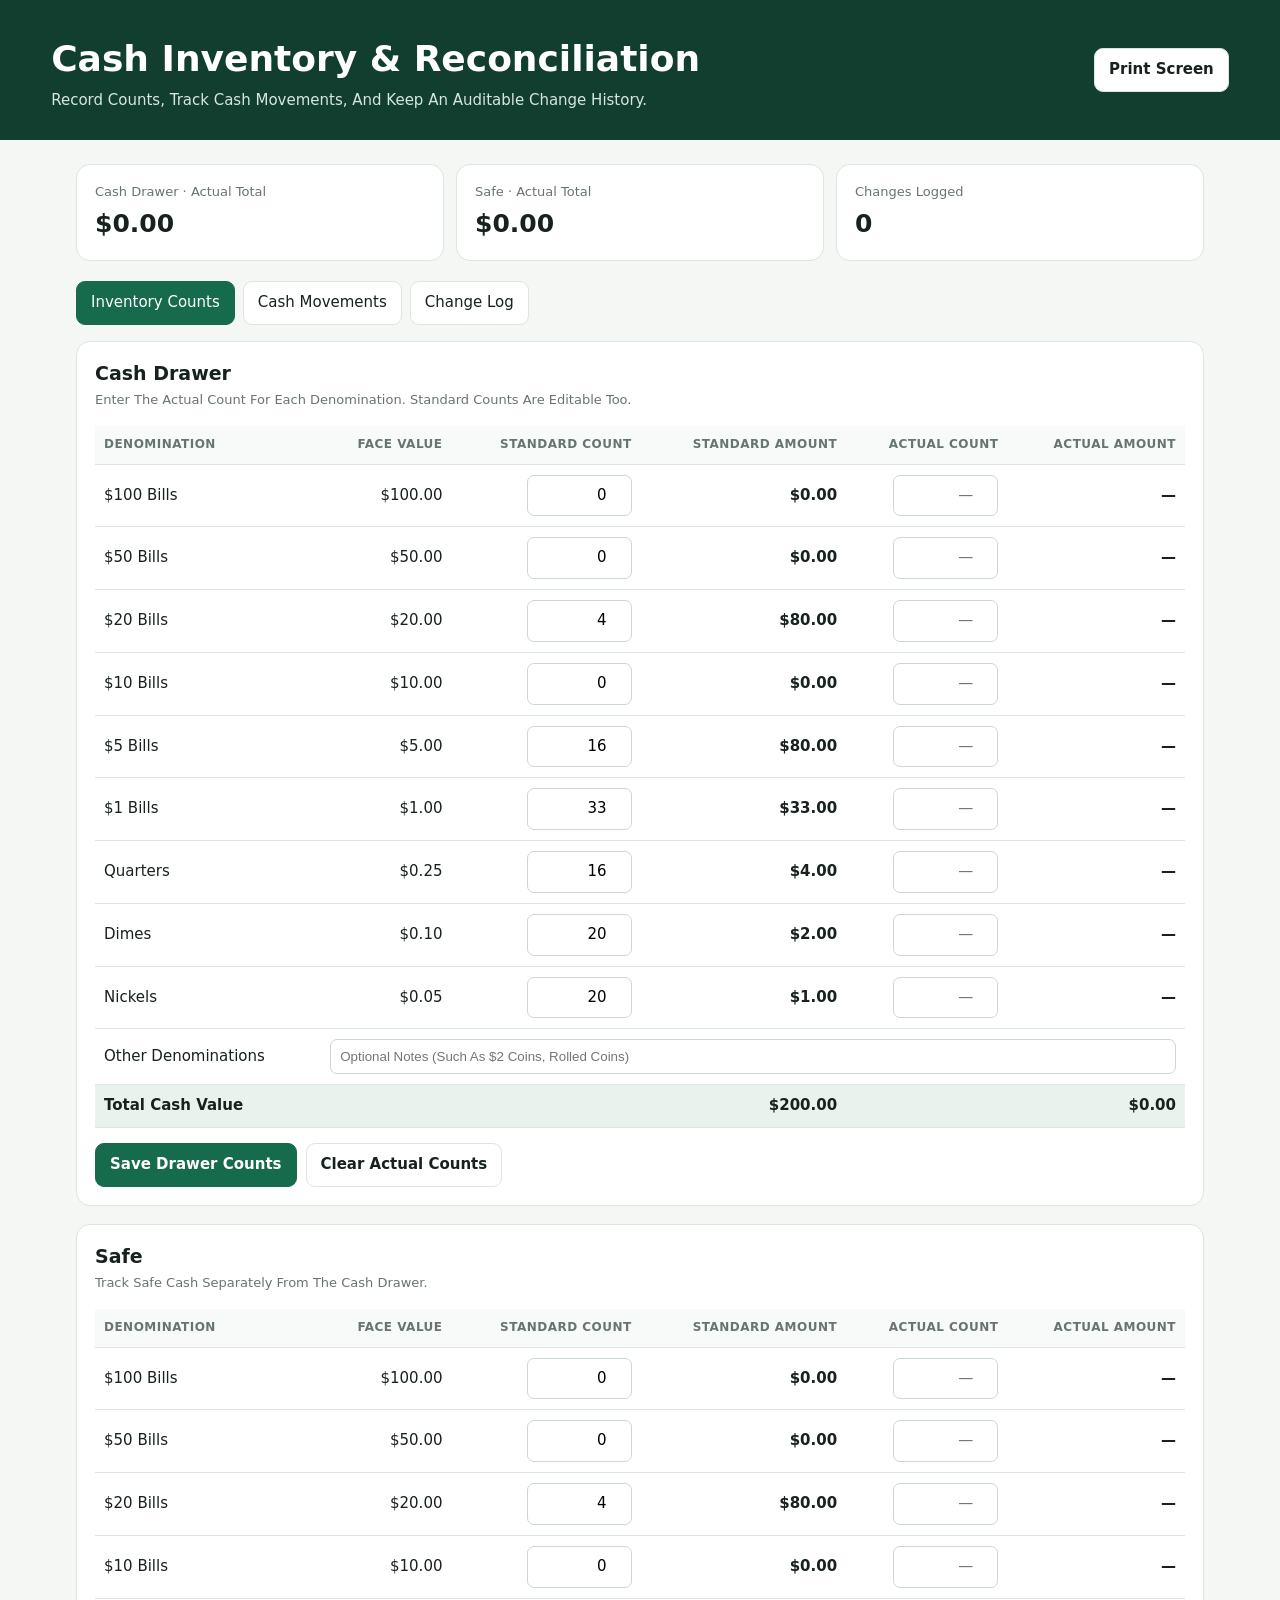
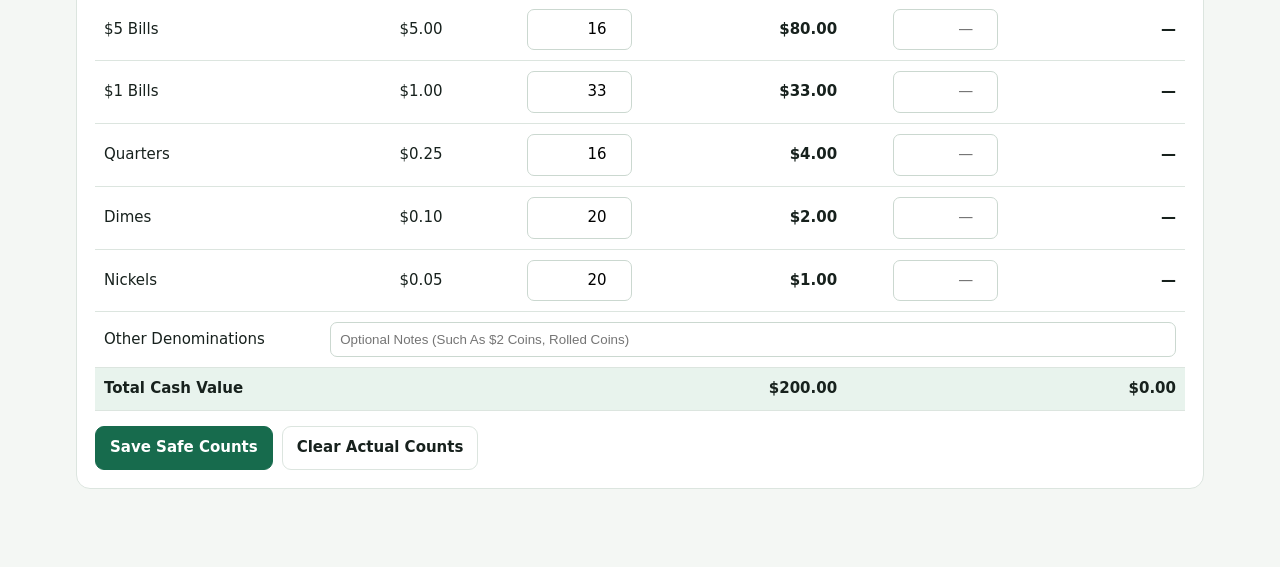
==== cash_inventory_website_updated.html @ 0d91cbf2 "Add files via upload" ====
<!doctype html>
<html lang="en"><head><meta charset="utf-8"><meta name="viewport" content="width=device-width,initial-scale=1">
<title>Cash Inventory & Reconciliation</title>
<style>
:root{--ink:#17211d;--muted:#68756e;--line:#dce5df;--bg:#f4f7f4;--green:#176b4d;--pale:#e8f3ed;--white:#fff;--red:#a33b35}
*{box-sizing:border-box}body{margin:0;background:var(--bg);color:var(--ink);font:15px/1.45 system-ui,-apple-system,Segoe UI,sans-serif}
header{background:#123e30;color:white;padding:28px clamp(18px,4vw,56px);display:flex;align-items:center;justify-content:space-between;gap:20px}header .eyebrow{font-size:12px;letter-spacing:.14em;text-transform:uppercase;opacity:.75}h1{margin:5px 0;font-size:clamp(25px,3vw,36px)}header p{margin:0;color:#d6e7dd}.header-copy{min-width:0}.print-button{flex:none}
main{max-width:1200px;margin:auto;padding:24px clamp(14px,3vw,36px) 60px}.stats{display:grid;grid-template-columns:repeat(3,minmax(0,1fr));gap:12px;margin-bottom:20px}.stat,.panel{background:var(--white);border:1px solid var(--line);border-radius:14px;padding:18px}.stat span{display:block;color:var(--muted);font-size:13px}.stat strong{display:block;font-size:25px;margin-top:4px}
.tabs{display:flex;gap:8px;flex-wrap:wrap;margin:0 0 16px}.tabs button,.btn{border:1px solid var(--line);border-radius:9px;padding:10px 14px;background:white;color:var(--ink);cursor:pointer;font:inherit}.tabs button.active,.btn.primary{background:var(--green);color:white;border-color:var(--green)}.btn{font-weight:600}.btn.danger{color:var(--red)}
.panel{margin-bottom:18px}.panel h2{font-size:19px;margin:0 0 4px}.sub{color:var(--muted);margin:0 0 16px;font-size:13px}.table-wrap{overflow-x:auto}table{width:100%;border-collapse:collapse;min-width:580px}#movementTable{min-width:1040px}th{text-align:left;color:var(--muted);font-size:12px;text-transform:uppercase;letter-spacing:.04em;background:#f7faf8}th,td{padding:10px 9px;border-bottom:1px solid var(--line)}td.num,th.num{text-align:right}.entry{width:105px;max-width:100%;padding:9px;border:1px solid #cbd8d0;border-radius:7px;text-align:right;font:inherit}.entry:focus,input:focus,select:focus,textarea:focus{outline:2px solid #8dc8aa;outline-offset:1px}.money{font-variant-numeric:tabular-nums;font-weight:600}.totalrow{background:var(--pale);font-weight:700}.otherrow input{width:100%}.actions{display:flex;gap:9px;flex-wrap:wrap;margin-top:15px}.formgrid{display:grid;grid-template-columns:repeat(4,minmax(0,1fr));gap:12px}.field label{display:block;font-size:12px;color:var(--muted);margin-bottom:5px}.field input,.field select,.field textarea{width:100%;border:1px solid #cbd8d0;border-radius:8px;padding:10px;font:inherit;background:white}.field textarea{min-height:40px;resize:vertical}.movement-grid{display:grid;grid-template-columns:repeat(3,minmax(0,1fr));gap:12px}.coin-inputs{display:grid;grid-template-columns:repeat(5,minmax(0,1fr));gap:10px;margin-top:14px}.coin-inputs .field label{font-size:12px}.hidden{display:none!important}.log-item{padding:12px 0;border-bottom:1px solid var(--line)}.log-item:last-child{border:0}.log-top{display:flex;gap:10px;justify-content:space-between;flex-wrap:wrap}.log-time{color:var(--muted);font-size:12px}.tag{display:inline-block;background:#edf3ef;border-radius:5px;padding:3px 7px;font-size:12px}.empty{color:var(--muted);padding:18px 0}.notice{background:#fff8e6;border:1px solid #f0dfaa;padding:12px;border-radius:9px;font-size:13px;margin-bottom:16px}
@media(max-width:760px){.stats{grid-template-columns:1fr}.formgrid,.movement-grid{grid-template-columns:repeat(2,minmax(0,1fr))}.coin-inputs{grid-template-columns:repeat(3,minmax(0,1fr))}}@media(max-width:460px){.formgrid,.movement-grid{grid-template-columns:1fr}.coin-inputs{grid-template-columns:repeat(2,minmax(0,1fr))}}
@media print{
	@page{margin:12mm}
	*,*::before,*::after{color:#000!important;box-shadow:none!important;text-shadow:none!important;-webkit-print-color-adjust:exact;print-color-adjust:exact}
	body,header,main{background:#fff!important}
	body{font-size:11pt}
	header{padding:0 0 12px;border-bottom:2px solid #000;display:block}
	header p{color:#000!important}
	main{max-width:none;padding:14px 0}
	.print-button,.tabs,.notice,.actions{display:none!important}
	.hidden{display:none!important}
	.stats{grid-template-columns:repeat(4,minmax(0,1fr));gap:0;border:1px solid #000;margin-bottom:12px}
	.stat,.panel{border:1px solid #000;border-radius:0;margin:0;break-inside:avoid}
	.stat:nth-child(odd),#inventory .panel:nth-child(odd),#movement .panel:nth-child(odd),#history .panel:nth-child(odd){background:#eee!important}
	.stat:nth-child(even),#inventory .panel:nth-child(even),#movement .panel:nth-child(even),#history .panel:nth-child(even){background:#fff!important}
	#inventory .panel{margin-bottom:10px}
	table{min-width:0;width:100%}
	#movementTable{min-width:0}
	th{background:#eee!important}
	th,td{border-bottom:1px solid #000;padding:5px 4px}
	.table-wrap{overflow:visible}
	input,select,textarea{color:#000!important;background:transparent!important;border:1px solid #000!important}
	.log-item{border-color:#000}
}
</style></head><body>
<header><div class="header-copy"><div class="eyebrow"></div><h1>Cash Inventory & Reconciliation</h1><p>Record counts, Track cash movements, and Keep an auditable change history.</p></div><button class="btn print-button" type="button" onclick="window.print()">Print Screen</button></header>
<main>
<div class="stats"><div class="stat"><span>Cash drawer · actual total</span><strong id="drawerStat">$0.00</strong></div><div class="stat"><span>Safe · actual total</span><strong id="safeStat">$0.00</strong></div><div class="stat"><span>Changes logged</span><strong id="logStat">0</strong></div></div>
<div class="tabs"><button class="active" data-tab="inventory">Inventory counts</button><button data-tab="movement">Cash movements</button><button data-tab="history">Change log</button></div>
<section id="inventory">
<div class="panel"><h2>Cash drawer</h2><p class="sub">Enter the actual count for each denomination. Standard counts are editable too.</p><div class="table-wrap"><table><thead><tr><th>Denomination</th><th class="num">Face value</th><th class="num">Standard count</th><th class="num">Standard amount</th><th class="num">Actual count</th><th class="num">Actual amount</th></tr></thead><tbody id="drawerRows"></tbody><tfoot><tr class="totalrow"><td colspan="3">Total cash value</td><td class="num money" id="drawerStandard">$0.00</td><td></td><td class="num money" id="drawerActual">$0.00</td></tr></tfoot></table></div><div class="actions"><button class="btn primary" onclick="saveCounts('drawer')">Save drawer counts</button><button class="btn" onclick="resetActual('drawer')">Clear actual counts</button></div></div>
<div class="panel"><h2>Safe</h2><p class="sub">Track safe cash separately from the cash drawer.</p><div class="table-wrap"><table><thead><tr><th>Denomination</th><th class="num">Face value</th><th class="num">Standard count</th><th class="num">Standard amount</th><th class="num">Actual count</th><th class="num">Actual amount</th></tr></thead><tbody id="safeRows"></tbody><tfoot><tr class="totalrow"><td colspan="3">Total cash value</td><td class="num money" id="safeStandard">$0.00</td><td></td><td class="num money" id="safeActual">$0.00</td></tr></tfoot></table></div><div class="actions"><button class="btn primary" onclick="saveCounts('safe')">Save Safe Counts</button><button class="btn" onclick="resetActual('safe')">Clear actual counts</button></div></div>
</section>
<section id="movement" class="hidden"><div class="panel"><h2>Record a cash movement</h2><p class="sub">Every saved deposit or withdrawal is added to the movement register and change log.</p><div class="movement-grid"><div class="field"><label for="moveDate">Date</label><input id="moveDate" type="date"></div><div class="field"><label for="moveReason">Reason</label><input id="moveReason" placeholder="Example: Bank Deposit" required></div><div class="field"><label for="moveBy">Handled by</label><input id="moveBy" placeholder="Name / initials"></div><div class="field"><label for="moveType">Deposit / withdrawal</label><select id="moveType"><option>Deposit</option><option>Withdrawal</option></select></div></div><h3>Denomination counts</h3><div class="coin-inputs" id="moveInputs"></div><div class="actions"><button class="btn primary" onclick="saveMovement()">Save cash movement</button><button class="btn" onclick="clearMovement()">Clear form</button></div></div>
<div class="panel"><h2>Movement register</h2><div class="table-wrap"><table id="movementTable"><thead><tr><th>Date</th><th>Reason</th><th>Handled by</th><th>Deposit / withdrawal</th><th class="num">$100</th><th class="num">$50</th><th class="num">$20</th><th class="num">$10</th><th class="num">$5</th><th class="num">$1</th><th class="num">$0.25</th><th class="num">$0.10</th><th class="num">$0.05</th><th class="num">TOT ($)</th></tr></thead><tbody id="movementRows"></tbody></table></div></div></section>
<section id="history" class="hidden"><div class="panel"><div style="display:flex;justify-content:space-between;gap:12px;align-items:center;flex-wrap:wrap"><div><h2>Change log</h2><p class="sub">A timestamped record of saved changes and cash movements.</p></div><button class="btn" onclick="exportLog()">Export log XLSX</button></div><div id="logEntries"></div></div></section>
</main>
<script>
const denominations=[["$100 bills",100],["$50 bills",50],["$20 bills",20],["$10 bills",10],["$5 bills",5],["$1 bills",1],["Quarters",.25],["Dimes",.10],["Nickels",.05]];
const defaults=[0,0,4,0,16,33,16,20,20];
const key='cashInventoryWebsiteV1';
let state=load();
function load(){try{let s=JSON.parse(localStorage.getItem(key));if(s){delete s.safeGeneral;s.log=(s.log||[]).filter(l=>!`${l.action||''} ${l.detail||''}`.toLowerCase().includes('general fund')).map(l=>({...l,action:String(l.action||'').replace(/safe \(paid-out fund\)/gi,'Safe'),detail:String(l.detail||'').replace(/safe \(paid-out fund\)/gi,'Safe')}));localStorage.setItem(key,JSON.stringify(s));return s}}catch(e){}return {drawer:{standard:defaults.slice(),actual:Array(9).fill('')},safe:{standard:defaults.slice(),actual:Array(9).fill('')},movements:[],log:[]}}
function persist(){localStorage.setItem(key,JSON.stringify(state));render()}
function money(n){return new Intl.NumberFormat('en-US',{style:'currency',currency:'USD'}).format(Number(n)||0)}
function esc(s){return String(s??'').replace(/[&<>"']/g,c=>({'&':'&amp;','<':'&lt;','>':'&gt;','"':'&quot;',"'":'&#39;'}[c]))}
function titleCase(value){return String(value).toLowerCase().replace(/\b[a-z]/g,c=>c.toUpperCase())}
function formatPageText(){let walker=document.createTreeWalker(document.body,NodeFilter.SHOW_TEXT,{acceptNode(node){return node.parentElement?.closest('script,style')?NodeFilter.FILTER_REJECT:NodeFilter.FILTER_ACCEPT}});while(walker.nextNode())walker.currentNode.nodeValue=titleCase(walker.currentNode.nodeValue);document.querySelectorAll('[placeholder],[aria-label],[title]').forEach(el=>['placeholder','aria-label','title'].forEach(attr=>{if(el.hasAttribute(attr))el.setAttribute(attr,titleCase(el.getAttribute(attr)))}))}
function sum(arr){return arr.reduce((a,v,i)=>a+(Number(v)||0)*denominations[i][1],0)}
function log(action,detail){state.log.unshift({time:new Date().toISOString(),action,detail})}
function makeRows(which){return denominations.map((d,i)=>`<tr><td>${d[0]}</td><td class="num">${money(d[1])}</td><td class="num"><input class="entry" aria-label="${which} ${d[0]} standard count" type="number" min="0" step="1" value="${esc(state[which].standard[i])}" onchange="editCount('${which}','standard',${i},this.value)"></td><td class="num money">${money((Number(state[which].standard[i])||0)*d[1])}</td><td class="num"><input class="entry" aria-label="${which} ${d[0]} actual count" type="number" min="0" step="1" placeholder="—" value="${esc(state[which].actual[i])}" onchange="editCount('${which}','actual',${i},this.value)"></td><td class="num money">${state[which].actual[i]===''?'—':money((Number(state[which].actual[i])||0)*d[1])}</td></tr>`).join('')+`<tr class="otherrow"><td>Other denominations</td><td colspan="5"><input class="fieldInput" style="width:100%;padding:9px;border:1px solid #cbd8d0;border-radius:7px" placeholder="Optional notes (such as $2 coins, rolled coins)" value="${esc(state[which].other||'')}" onchange="editOther('${which}',this.value)"></td></tr>`}
function editCount(which,type,i,val){state[which][type][i]=val===''?'':Math.max(0,Number(val)||0);log('Count edited',`${which==='drawer'?'Cash drawer':'Safe'} · ${type==='standard'?'standard':'actual'} count · ${denominations[i][0]} = ${val===''?'blank':val}`);persist()}
function editOther(which,val){state[which].other=val;log('Notes edited',`${which==='drawer'?'Cash drawer':'Safe'} · other denominations notes updated`);persist()}
function saveCounts(which){log('Inventory saved',`${which==='drawer'?'Cash drawer':'Safe'} saved. Actual total: ${money(sum(state[which].actual))}. Standard total: ${money(sum(state[which].standard))}.`);localStorage.setItem(key,JSON.stringify(state));render();alert(titleCase('Counts saved and change logged.'))}
function resetActual(which){if(!confirm(titleCase('Clear all actual counts for '+(which==='drawer'?'the cash drawer':'the safe')+'?')))return;state[which].actual=Array(9).fill('');log('Actual counts cleared',which==='drawer'?'Cash drawer actual counts cleared':'Safe actual counts cleared');persist()}
function render(){['drawer','safe'].forEach(w=>{document.getElementById(w+'Rows').innerHTML=makeRows(w);document.getElementById(w+'Standard').textContent=money(sum(state[w].standard));document.getElementById(w+'Actual').textContent=money(sum(state[w].actual))});document.getElementById('drawerStat').textContent=money(sum(state.drawer.actual));document.getElementById('safeStat').textContent=money(sum(state.safe.actual));document.getElementById('logStat').textContent=state.log.length;
document.getElementById('movementRows').innerHTML=state.movements.length?state.movements.map(m=>`<tr><td>${esc(m.date)}</td><td>${esc(m.reason)}</td><td>${esc(m.by||'—')}</td><td><span class="tag">${esc(m.type)}</span></td>${denominations.map((d,i)=>`<td class="num">${Number(m.counts?.[i])||0}</td>`).join('')}<td class="num money">${money(m.total)}</td></tr>`).join(''):'<tr><td colspan="14" class="empty">No cash movements recorded yet.</td></tr>';
document.getElementById('logEntries').innerHTML=state.log.length?state.log.map(l=>`<div class="log-item"><div class="log-top"><strong>${esc(l.action)}</strong><span class="log-time">${new Date(l.time).toLocaleString()}</span></div><div>${esc(l.detail)}</div></div>`).join(''):'<div class="empty">No changes logged yet. Saved edits will appear here.</div>';formatPageText()}
function initMoveInputs(){document.getElementById('moveInputs').innerHTML=denominations.map((d,i)=>`<div class="field"><label for="mv${i}">${d[0]} (${money(d[1])})</label><input id="mv${i}" type="number" min="0" step="1" value="0"></div>`).join('');document.getElementById('moveDate').value=new Date().toISOString().slice(0,10)}
function saveMovement(){let reason=document.getElementById('moveReason').value.trim();if(!reason){alert(titleCase('Please enter a reason for this movement.'));return}let counts=denominations.map((d,i)=>Number(document.getElementById('mv'+i).value)||0);let total=sum(counts);if(!counts.some(n=>n>0)){alert(titleCase('Enter at least one denomination count.'));return}let m={date:document.getElementById('moveDate').value||new Date().toISOString().slice(0,10),reason,by:document.getElementById('moveBy').value.trim(),type:document.getElementById('moveType').value,counts,total:(document.getElementById('moveType').value==='Withdrawal'?-1:1)*total};state.movements.unshift(m);log('Cash movement recorded',`${m.type}: ${money(Math.abs(m.total))} · ${m.reason} · ${m.date} · handled by ${m.by||'not specified'}`);persist();clearMovement();alert(titleCase('Movement saved and change logged.'))}
function clearMovement(){document.getElementById('moveReason').value='';document.getElementById('moveBy').value='';document.querySelectorAll('#moveInputs input').forEach(x=>x.value=0)}
async function exportLog(){if(!state.log.length){alert(titleCase('There are no changes to export yet.'));return}try{if(!window.XLSX){await new Promise((resolve,reject)=>{let s=document.createElement('script');s.src='https://cdn.jsdelivr.net/npm/xlsx@0.18.5/dist/xlsx.full.min.js';s.onload=resolve;s.onerror=reject;document.head.appendChild(s)})}let rows=[['Timestamp','Action','Details'],...state.log.map(l=>[new Date(l.time),l.action,l.detail])];let ws=XLSX.utils.aoa_to_sheet(rows);ws['!cols']=[{wch:25},{wch:28},{wch:90}];let wb=XLSX.utils.book_new();XLSX.utils.book_append_sheet(wb,ws,'Change Log');XLSX.writeFile(wb,'cash-inventory-change-log.xlsx')}catch(e){alert(titleCase('Could not load the XLSX export library. Please check your internet connection and try again.'))}}
function download(content,name,type){let a=document.createElement('a');a.href=URL.createObjectURL(new Blob([content],{type}));a.download=name;a.click();URL.revokeObjectURL(a.href)}
document.querySelectorAll('.tabs button').forEach(b=>b.addEventListener('click',()=>{document.querySelectorAll('.tabs button').forEach(x=>x.classList.toggle('active',x===b));['inventory','movement','history'].forEach(id=>document.getElementById(id).classList.toggle('hidden',id!==b.dataset.tab))}));
initMoveInputs();render();
</script></body></html>
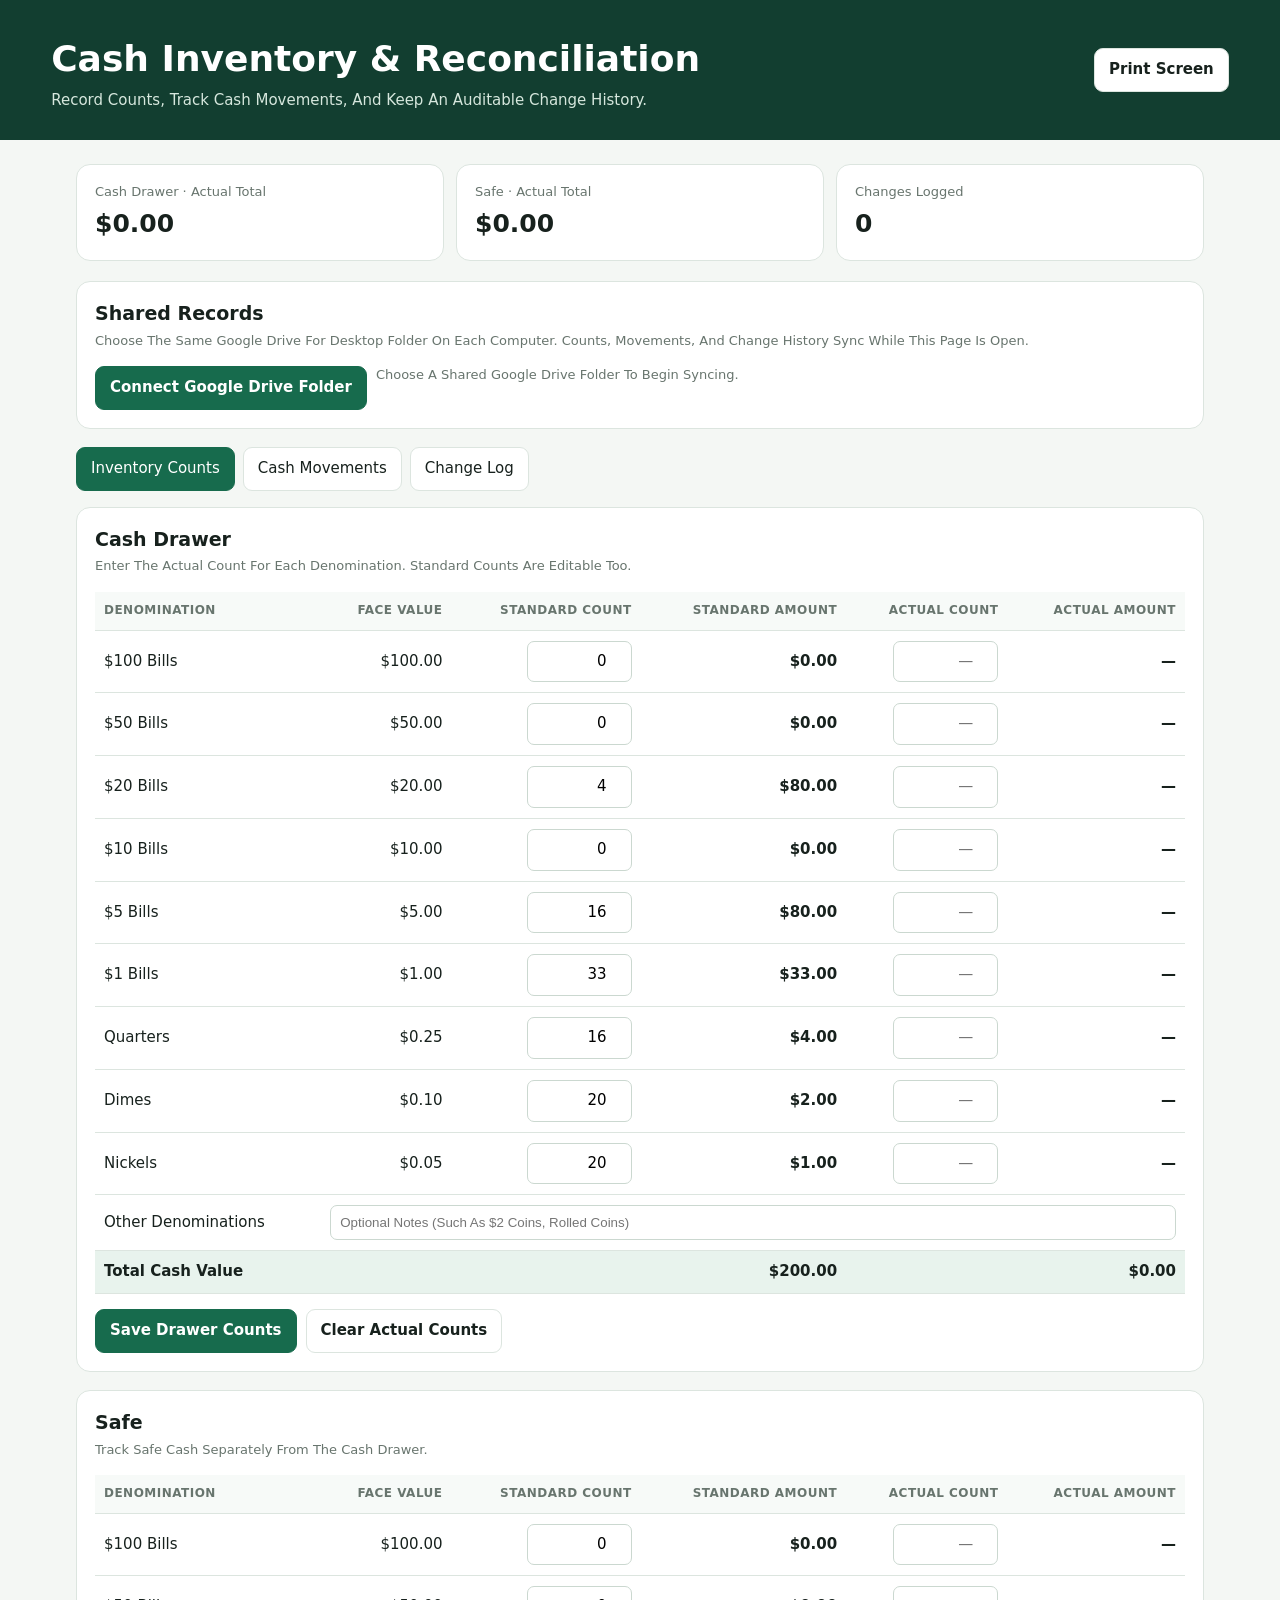
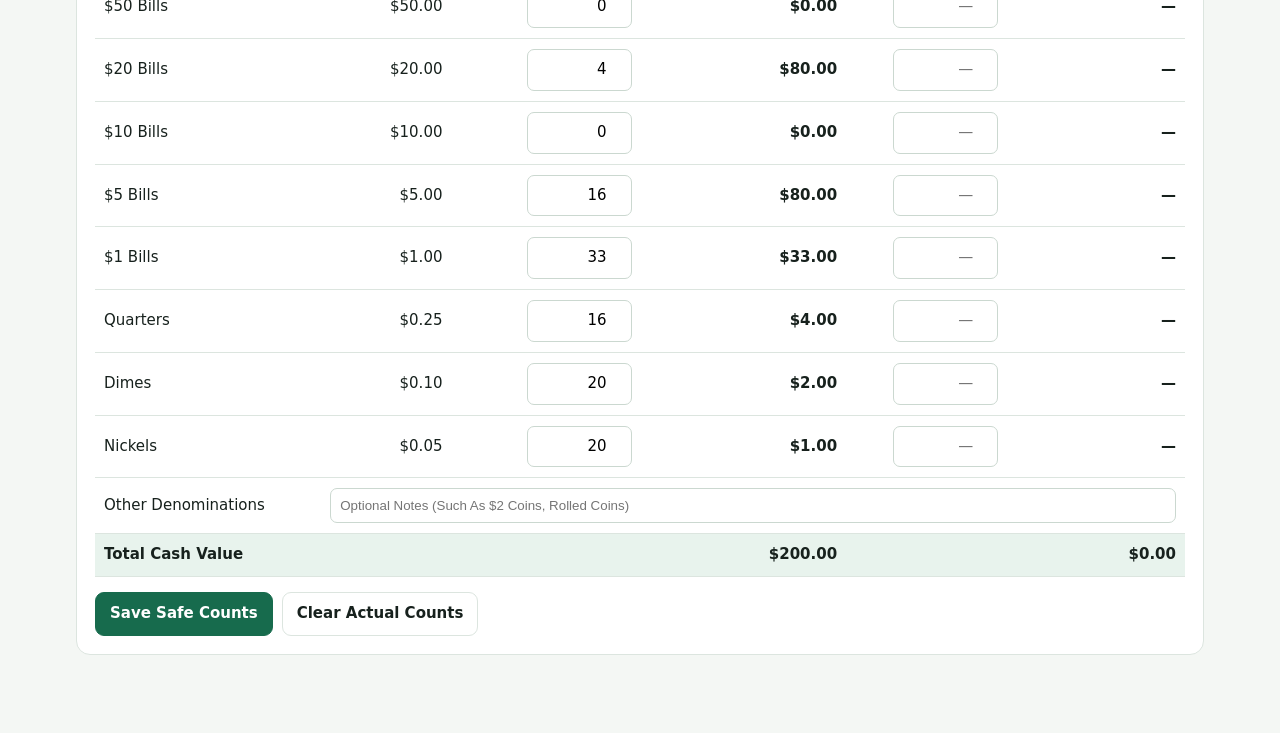
==== commit c17fb695: "Add files via upload" ====
--- a/cash_inventory_website_updated.html
+++ b/cash_inventory_website_updated.html
@@ -8,6 +8,7 @@
 main{max-width:1200px;margin:auto;padding:24px clamp(14px,3vw,36px) 60px}.stats{display:grid;grid-template-columns:repeat(3,minmax(0,1fr));gap:12px;margin-bottom:20px}.stat,.panel{background:var(--white);border:1px solid var(--line);border-radius:14px;padding:18px}.stat span{display:block;color:var(--muted);font-size:13px}.stat strong{display:block;font-size:25px;margin-top:4px}
 .tabs{display:flex;gap:8px;flex-wrap:wrap;margin:0 0 16px}.tabs button,.btn{border:1px solid var(--line);border-radius:9px;padding:10px 14px;background:white;color:var(--ink);cursor:pointer;font:inherit}.tabs button.active,.btn.primary{background:var(--green);color:white;border-color:var(--green)}.btn{font-weight:600}.btn.danger{color:var(--red)}
 .panel{margin-bottom:18px}.panel h2{font-size:19px;margin:0 0 4px}.sub{color:var(--muted);margin:0 0 16px;font-size:13px}.table-wrap{overflow-x:auto}table{width:100%;border-collapse:collapse;min-width:580px}#movementTable{min-width:1040px}th{text-align:left;color:var(--muted);font-size:12px;text-transform:uppercase;letter-spacing:.04em;background:#f7faf8}th,td{padding:10px 9px;border-bottom:1px solid var(--line)}td.num,th.num{text-align:right}.entry{width:105px;max-width:100%;padding:9px;border:1px solid #cbd8d0;border-radius:7px;text-align:right;font:inherit}.entry:focus,input:focus,select:focus,textarea:focus{outline:2px solid #8dc8aa;outline-offset:1px}.money{font-variant-numeric:tabular-nums;font-weight:600}.totalrow{background:var(--pale);font-weight:700}.otherrow input{width:100%}.actions{display:flex;gap:9px;flex-wrap:wrap;margin-top:15px}.formgrid{display:grid;grid-template-columns:repeat(4,minmax(0,1fr));gap:12px}.field label{display:block;font-size:12px;color:var(--muted);margin-bottom:5px}.field input,.field select,.field textarea{width:100%;border:1px solid #cbd8d0;border-radius:8px;padding:10px;font:inherit;background:white}.field textarea{min-height:40px;resize:vertical}.movement-grid{display:grid;grid-template-columns:repeat(3,minmax(0,1fr));gap:12px}.coin-inputs{display:grid;grid-template-columns:repeat(5,minmax(0,1fr));gap:10px;margin-top:14px}.coin-inputs .field label{font-size:12px}.hidden{display:none!important}.log-item{padding:12px 0;border-bottom:1px solid var(--line)}.log-item:last-child{border:0}.log-top{display:flex;gap:10px;justify-content:space-between;flex-wrap:wrap}.log-time{color:var(--muted);font-size:12px}.tag{display:inline-block;background:#edf3ef;border-radius:5px;padding:3px 7px;font-size:12px}.empty{color:var(--muted);padding:18px 0}.notice{background:#fff8e6;border:1px solid #f0dfaa;padding:12px;border-radius:9px;font-size:13px;margin-bottom:16px}
+.sync-error{color:var(--red)!important}
 @media(max-width:760px){.stats{grid-template-columns:1fr}.formgrid,.movement-grid{grid-template-columns:repeat(2,minmax(0,1fr))}.coin-inputs{grid-template-columns:repeat(3,minmax(0,1fr))}}@media(max-width:460px){.formgrid,.movement-grid{grid-template-columns:1fr}.coin-inputs{grid-template-columns:repeat(2,minmax(0,1fr))}}
 @media print{
 	@page{margin:12mm}
@@ -36,6 +37,7 @@
 <header><div class="header-copy"><div class="eyebrow"></div><h1>Cash Inventory & Reconciliation</h1><p>Record counts, Track cash movements, and Keep an auditable change history.</p></div><button class="btn print-button" type="button" onclick="window.print()">Print Screen</button></header>
 <main>
 <div class="stats"><div class="stat"><span>Cash drawer · actual total</span><strong id="drawerStat">$0.00</strong></div><div class="stat"><span>Safe · actual total</span><strong id="safeStat">$0.00</strong></div><div class="stat"><span>Changes logged</span><strong id="logStat">0</strong></div></div>
+<div class="panel"><h2>Shared Records</h2><p class="sub">Choose the same Google Drive for desktop folder on each computer. Counts, movements, and change history sync while this page is open.</p><div class="actions"><button class="btn primary" id="cash-sync-connect" type="button">Connect Google Drive Folder</button><span class="sub" id="cash-sync-status" role="status">Choose a shared Google Drive folder to begin syncing.</span></div></div>
 <div class="tabs"><button class="active" data-tab="inventory">Inventory counts</button><button data-tab="movement">Cash movements</button><button data-tab="history">Change log</button></div>
 <section id="inventory">
 <div class="panel"><h2>Cash drawer</h2><p class="sub">Enter the actual count for each denomination. Standard counts are editable too.</p><div class="table-wrap"><table><thead><tr><th>Denomination</th><th class="num">Face value</th><th class="num">Standard count</th><th class="num">Standard amount</th><th class="num">Actual count</th><th class="num">Actual amount</th></tr></thead><tbody id="drawerRows"></tbody><tfoot><tr class="totalrow"><td colspan="3">Total cash value</td><td class="num money" id="drawerStandard">$0.00</td><td></td><td class="num money" id="drawerActual">$0.00</td></tr></tfoot></table></div><div class="actions"><button class="btn primary" onclick="saveCounts('drawer')">Save drawer counts</button><button class="btn" onclick="resetActual('drawer')">Clear actual counts</button></div></div>
@@ -45,6 +47,7 @@
 <div class="panel"><h2>Movement register</h2><div class="table-wrap"><table id="movementTable"><thead><tr><th>Date</th><th>Reason</th><th>Handled by</th><th>Deposit / withdrawal</th><th class="num">$100</th><th class="num">$50</th><th class="num">$20</th><th class="num">$10</th><th class="num">$5</th><th class="num">$1</th><th class="num">$0.25</th><th class="num">$0.10</th><th class="num">$0.05</th><th class="num">TOT ($)</th></tr></thead><tbody id="movementRows"></tbody></table></div></div></section>
 <section id="history" class="hidden"><div class="panel"><div style="display:flex;justify-content:space-between;gap:12px;align-items:center;flex-wrap:wrap"><div><h2>Change log</h2><p class="sub">A timestamped record of saved changes and cash movements.</p></div><button class="btn" onclick="exportLog()">Export log XLSX</button></div><div id="logEntries"></div></div></section>
 </main>
+<script src="shared-json-sync.js"></script>
 <script>
 const denominations=[["$100 bills",100],["$50 bills",50],["$20 bills",20],["$10 bills",10],["$5 bills",5],["$1 bills",1],["Quarters",.25],["Dimes",.10],["Nickels",.05]];
 const defaults=[0,0,4,0,16,33,16,20,20];
@@ -73,4 +76,37 @@
 function download(content,name,type){let a=document.createElement('a');a.href=URL.createObjectURL(new Blob([content],{type}));a.download=name;a.click();URL.revokeObjectURL(a.href)}
 document.querySelectorAll('.tabs button').forEach(b=>b.addEventListener('click',()=>{document.querySelectorAll('.tabs button').forEach(x=>x.classList.toggle('active',x===b));['inventory','movement','history'].forEach(id=>document.getElementById(id).classList.toggle('hidden',id!==b.dataset.tab))}));
 initMoveInputs();render();
+function cashHasLocalData(value){
+	return (value.log||[]).length>0||(value.movements||[]).length>0||['drawer','safe'].some(which=>{
+		let counts=value[which];
+		return counts&&(counts.other||JSON.stringify(counts.standard)!==JSON.stringify(defaults)||counts.actual.some(item=>item!==''&&Number(item)!==0));
+	});
+}
+function mergeCashEntries(remote,local){
+	let entries=new Map();
+	[...(remote||[]),...(local||[])].forEach(item=>{
+		let id=item.id||JSON.stringify(item);
+		if(!entries.has(id))entries.set(id,item);
+	});
+	return [...entries.values()].sort((a,b)=>String(b.time||'').localeCompare(String(a.time||'')));
+}
+window.cashInventorySharedSync=createSharedJsonSync({
+	appKey:'cash-inventory',
+	fileName:'Cash_Inventory_Shared.json',
+	buttonId:'cash-sync-connect',
+	statusId:'cash-sync-status',
+	getData:()=>state,
+	hasLocalData:cashHasLocalData,
+	isValid:value=>value&&value.drawer&&value.safe&&Array.isArray(value.movements)&&Array.isArray(value.log),
+	mergeData:(remote,local)=>({
+		...remote,
+		...local,
+		drawer:local.drawer||remote.drawer,
+		safe:local.safe||remote.safe,
+		movements:mergeCashEntries(remote.movements,local.movements),
+		log:mergeCashEntries(remote.log,local.log)
+	}),
+	setData:value=>{state=value;localStorage.setItem(key,JSON.stringify(state));render()}
+});
+window.cashInventorySharedSync.start();
 </script></body></html>
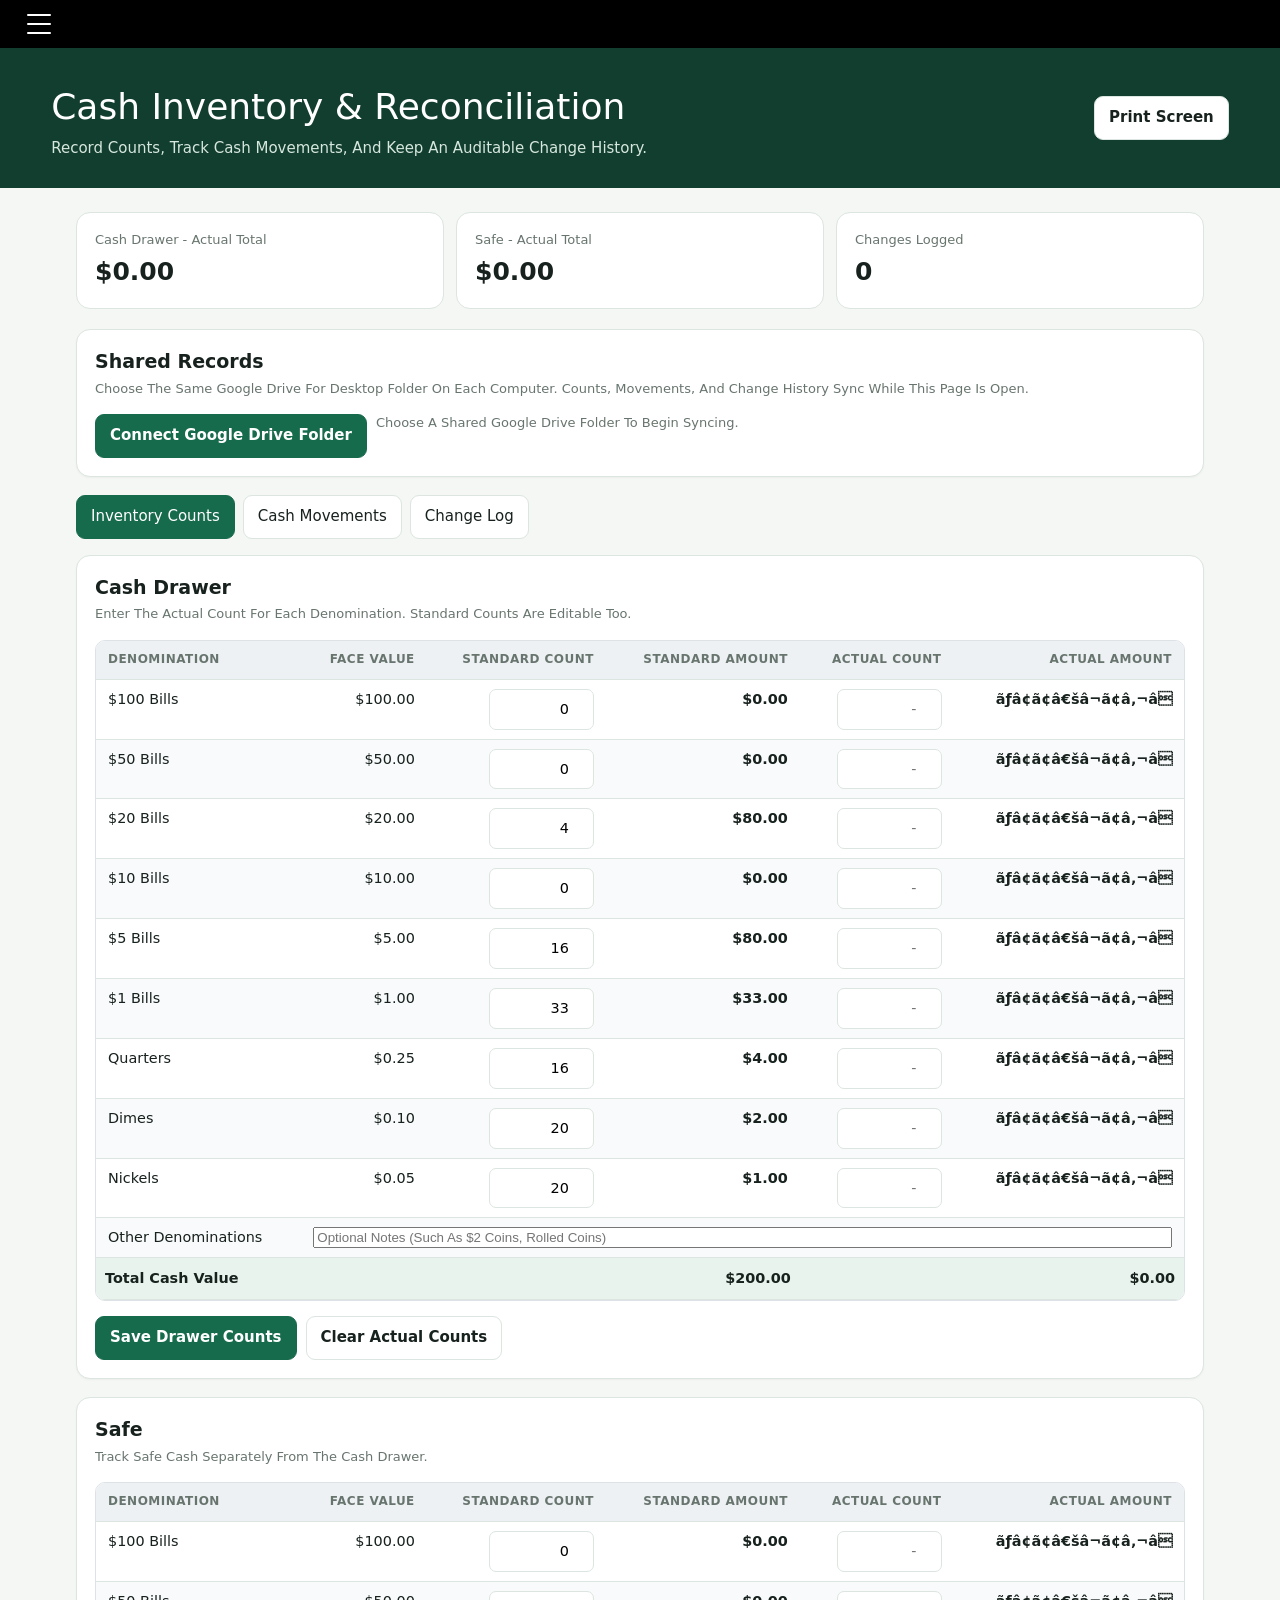
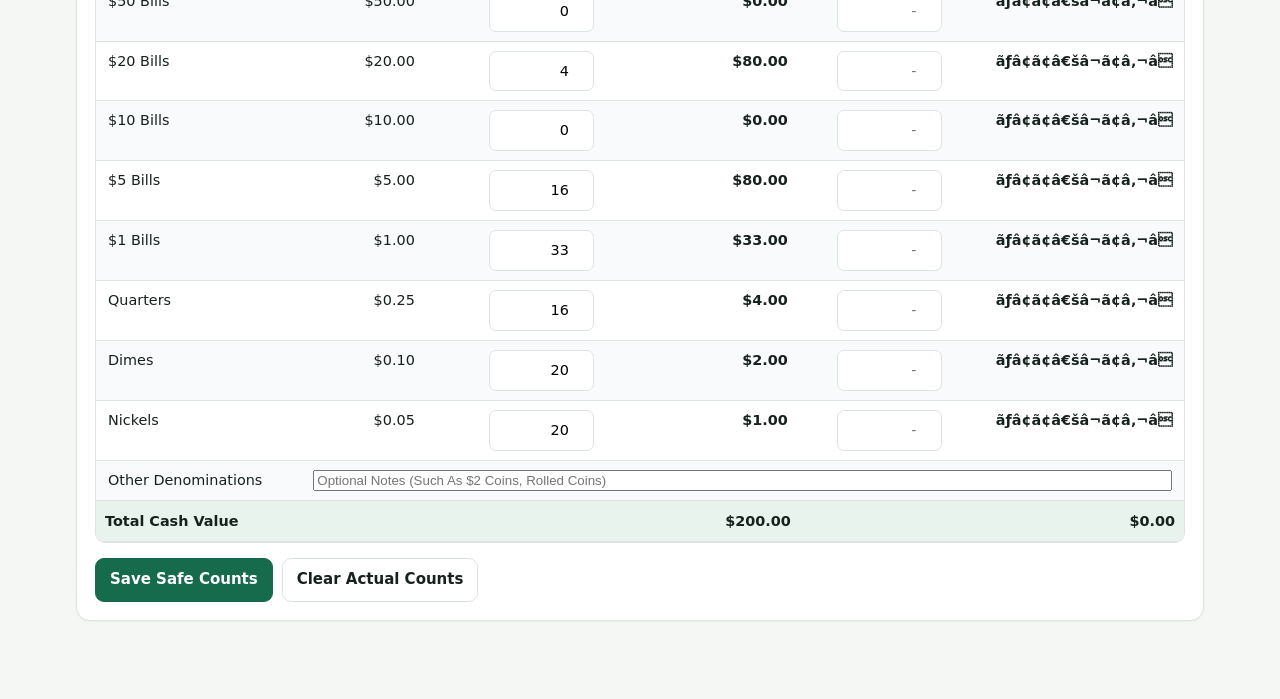
==== commit a3d92e4f: "Add files via upload" ====
--- a/cash_inventory_website_updated.html
+++ b/cash_inventory_website_updated.html
@@ -1,112 +1,19 @@
 <!doctype html>
 <html lang="en"><head><meta charset="utf-8"><meta name="viewport" content="width=device-width,initial-scale=1">
 <title>Cash Inventory & Reconciliation</title>
-<style>
-:root{--ink:#17211d;--muted:#68756e;--line:#dce5df;--bg:#f4f7f4;--green:#176b4d;--pale:#e8f3ed;--white:#fff;--red:#a33b35}
-*{box-sizing:border-box}body{margin:0;background:var(--bg);color:var(--ink);font:15px/1.45 system-ui,-apple-system,Segoe UI,sans-serif}
-header{background:#123e30;color:white;padding:28px clamp(18px,4vw,56px);display:flex;align-items:center;justify-content:space-between;gap:20px}header .eyebrow{font-size:12px;letter-spacing:.14em;text-transform:uppercase;opacity:.75}h1{margin:5px 0;font-size:clamp(25px,3vw,36px)}header p{margin:0;color:#d6e7dd}.header-copy{min-width:0}.print-button{flex:none}
-main{max-width:1200px;margin:auto;padding:24px clamp(14px,3vw,36px) 60px}.stats{display:grid;grid-template-columns:repeat(3,minmax(0,1fr));gap:12px;margin-bottom:20px}.stat,.panel{background:var(--white);border:1px solid var(--line);border-radius:14px;padding:18px}.stat span{display:block;color:var(--muted);font-size:13px}.stat strong{display:block;font-size:25px;margin-top:4px}
-.tabs{display:flex;gap:8px;flex-wrap:wrap;margin:0 0 16px}.tabs button,.btn{border:1px solid var(--line);border-radius:9px;padding:10px 14px;background:white;color:var(--ink);cursor:pointer;font:inherit}.tabs button.active,.btn.primary{background:var(--green);color:white;border-color:var(--green)}.btn{font-weight:600}.btn.danger{color:var(--red)}
-.panel{margin-bottom:18px}.panel h2{font-size:19px;margin:0 0 4px}.sub{color:var(--muted);margin:0 0 16px;font-size:13px}.table-wrap{overflow-x:auto}table{width:100%;border-collapse:collapse;min-width:580px}#movementTable{min-width:1040px}th{text-align:left;color:var(--muted);font-size:12px;text-transform:uppercase;letter-spacing:.04em;background:#f7faf8}th,td{padding:10px 9px;border-bottom:1px solid var(--line)}td.num,th.num{text-align:right}.entry{width:105px;max-width:100%;padding:9px;border:1px solid #cbd8d0;border-radius:7px;text-align:right;font:inherit}.entry:focus,input:focus,select:focus,textarea:focus{outline:2px solid #8dc8aa;outline-offset:1px}.money{font-variant-numeric:tabular-nums;font-weight:600}.totalrow{background:var(--pale);font-weight:700}.otherrow input{width:100%}.actions{display:flex;gap:9px;flex-wrap:wrap;margin-top:15px}.formgrid{display:grid;grid-template-columns:repeat(4,minmax(0,1fr));gap:12px}.field label{display:block;font-size:12px;color:var(--muted);margin-bottom:5px}.field input,.field select,.field textarea{width:100%;border:1px solid #cbd8d0;border-radius:8px;padding:10px;font:inherit;background:white}.field textarea{min-height:40px;resize:vertical}.movement-grid{display:grid;grid-template-columns:repeat(3,minmax(0,1fr));gap:12px}.coin-inputs{display:grid;grid-template-columns:repeat(5,minmax(0,1fr));gap:10px;margin-top:14px}.coin-inputs .field label{font-size:12px}.hidden{display:none!important}.log-item{padding:12px 0;border-bottom:1px solid var(--line)}.log-item:last-child{border:0}.log-top{display:flex;gap:10px;justify-content:space-between;flex-wrap:wrap}.log-time{color:var(--muted);font-size:12px}.tag{display:inline-block;background:#edf3ef;border-radius:5px;padding:3px 7px;font-size:12px}.empty{color:var(--muted);padding:18px 0}.notice{background:#fff8e6;border:1px solid #f0dfaa;padding:12px;border-radius:9px;font-size:13px;margin-bottom:16px}
-.sync-error{color:var(--red)!important}
-@media(max-width:760px){.stats{grid-template-columns:1fr}.formgrid,.movement-grid{grid-template-columns:repeat(2,minmax(0,1fr))}.coin-inputs{grid-template-columns:repeat(3,minmax(0,1fr))}}@media(max-width:460px){.formgrid,.movement-grid{grid-template-columns:1fr}.coin-inputs{grid-template-columns:repeat(2,minmax(0,1fr))}}
-@media print{
-	@page{margin:12mm}
-	*,*::before,*::after{color:#000!important;box-shadow:none!important;text-shadow:none!important;-webkit-print-color-adjust:exact;print-color-adjust:exact}
-	body,header,main{background:#fff!important}
-	body{font-size:11pt}
-	header{padding:0 0 12px;border-bottom:2px solid #000;display:block}
-	header p{color:#000!important}
-	main{max-width:none;padding:14px 0}
-	.print-button,.tabs,.notice,.actions{display:none!important}
-	.hidden{display:none!important}
-	.stats{grid-template-columns:repeat(4,minmax(0,1fr));gap:0;border:1px solid #000;margin-bottom:12px}
-	.stat,.panel{border:1px solid #000;border-radius:0;margin:0;break-inside:avoid}
-	.stat:nth-child(odd),#inventory .panel:nth-child(odd),#movement .panel:nth-child(odd),#history .panel:nth-child(odd){background:#eee!important}
-	.stat:nth-child(even),#inventory .panel:nth-child(even),#movement .panel:nth-child(even),#history .panel:nth-child(even){background:#fff!important}
-	#inventory .panel{margin-bottom:10px}
-	table{min-width:0;width:100%}
-	#movementTable{min-width:0}
-	th{background:#eee!important}
-	th,td{border-bottom:1px solid #000;padding:5px 4px}
-	.table-wrap{overflow:visible}
-	input,select,textarea{color:#000!important;background:transparent!important;border:1px solid #000!important}
-	.log-item{border-color:#000}
-}
-</style></head><body>
-<header><div class="header-copy"><div class="eyebrow"></div><h1>Cash Inventory & Reconciliation</h1><p>Record counts, Track cash movements, and Keep an auditable change history.</p></div><button class="btn print-button" type="button" onclick="window.print()">Print Screen</button></header>
+<link rel="stylesheet" href="styles.css"></head><body class="cash-inventory-page">
+<nav class="site-nav" aria-label="Main navigation"><button class="site-nav-toggle" type="button" aria-label="Open navigation menu" aria-expanded="false" aria-controls="site-nav-links" title="Open navigation menu"><span aria-hidden="true"></span><span aria-hidden="true"></span><span aria-hidden="true"></span></button><div class="site-nav-links" id="site-nav-links" hidden><a href="index.html">Home</a><a href="cash_inventory_website_updated.html" aria-current="page">Cash</a><a href="Housekeeping-Tracker.html">Housekeeping</a><button class="site-theme-toggle" type="button" data-action-click="toggleDarkMode" data-theme-toggle aria-pressed="false">Dark Mode: Off</button></div></nav>
+<header><div class="header-copy"><div class="eyebrow"></div><h1>Cash Inventory & Reconciliation</h1><p>Record counts, Track cash movements, and Keep an auditable change history.</p></div><button class="btn print-button" type="button" data-action-click="print">Print Screen</button></header>
 <main>
-<div class="stats"><div class="stat"><span>Cash drawer · actual total</span><strong id="drawerStat">$0.00</strong></div><div class="stat"><span>Safe · actual total</span><strong id="safeStat">$0.00</strong></div><div class="stat"><span>Changes logged</span><strong id="logStat">0</strong></div></div>
+<div class="stats"><div class="stat"><span>Cash drawer - actual total</span><strong id="drawerStat">$0.00</strong></div><div class="stat"><span>Safe - actual total</span><strong id="safeStat">$0.00</strong></div><div class="stat"><span>Changes logged</span><strong id="logStat">0</strong></div></div>
 <div class="panel"><h2>Shared Records</h2><p class="sub">Choose the same Google Drive for desktop folder on each computer. Counts, movements, and change history sync while this page is open.</p><div class="actions"><button class="btn primary" id="cash-sync-connect" type="button">Connect Google Drive Folder</button><span class="sub" id="cash-sync-status" role="status">Choose a shared Google Drive folder to begin syncing.</span></div></div>
 <div class="tabs"><button class="active" data-tab="inventory">Inventory counts</button><button data-tab="movement">Cash movements</button><button data-tab="history">Change log</button></div>
 <section id="inventory">
-<div class="panel"><h2>Cash drawer</h2><p class="sub">Enter the actual count for each denomination. Standard counts are editable too.</p><div class="table-wrap"><table><thead><tr><th>Denomination</th><th class="num">Face value</th><th class="num">Standard count</th><th class="num">Standard amount</th><th class="num">Actual count</th><th class="num">Actual amount</th></tr></thead><tbody id="drawerRows"></tbody><tfoot><tr class="totalrow"><td colspan="3">Total cash value</td><td class="num money" id="drawerStandard">$0.00</td><td></td><td class="num money" id="drawerActual">$0.00</td></tr></tfoot></table></div><div class="actions"><button class="btn primary" onclick="saveCounts('drawer')">Save drawer counts</button><button class="btn" onclick="resetActual('drawer')">Clear actual counts</button></div></div>
-<div class="panel"><h2>Safe</h2><p class="sub">Track safe cash separately from the cash drawer.</p><div class="table-wrap"><table><thead><tr><th>Denomination</th><th class="num">Face value</th><th class="num">Standard count</th><th class="num">Standard amount</th><th class="num">Actual count</th><th class="num">Actual amount</th></tr></thead><tbody id="safeRows"></tbody><tfoot><tr class="totalrow"><td colspan="3">Total cash value</td><td class="num money" id="safeStandard">$0.00</td><td></td><td class="num money" id="safeActual">$0.00</td></tr></tfoot></table></div><div class="actions"><button class="btn primary" onclick="saveCounts('safe')">Save Safe Counts</button><button class="btn" onclick="resetActual('safe')">Clear actual counts</button></div></div>
+<div class="panel"><h2>Cash drawer</h2><p class="sub">Enter the actual count for each denomination. Standard counts are editable too.</p><div class="table-wrap"><table><thead><tr><th>Denomination</th><th class="num">Face value</th><th class="num">Standard count</th><th class="num">Standard amount</th><th class="num">Actual count</th><th class="num">Actual amount</th></tr></thead><tbody id="drawerRows"></tbody><tfoot><tr class="totalrow"><td colspan="3">Total cash value</td><td class="num money" id="drawerStandard">$0.00</td><td></td><td class="num money" id="drawerActual">$0.00</td></tr></tfoot></table></div><div class="actions"><button class="btn primary" data-action-click="saveCounts" data-action-args="drawer">Save drawer counts</button><button class="btn" data-action-click="resetActual" data-action-args="drawer">Clear actual counts</button></div></div>
+<div class="panel"><h2>Safe</h2><p class="sub">Track safe cash separately from the cash drawer.</p><div class="table-wrap"><table><thead><tr><th>Denomination</th><th class="num">Face value</th><th class="num">Standard count</th><th class="num">Standard amount</th><th class="num">Actual count</th><th class="num">Actual amount</th></tr></thead><tbody id="safeRows"></tbody><tfoot><tr class="totalrow"><td colspan="3">Total cash value</td><td class="num money" id="safeStandard">$0.00</td><td></td><td class="num money" id="safeActual">$0.00</td></tr></tfoot></table></div><div class="actions"><button class="btn primary" data-action-click="saveCounts" data-action-args="safe">Save Safe Counts</button><button class="btn" data-action-click="resetActual" data-action-args="safe">Clear actual counts</button></div></div>
 </section>
-<section id="movement" class="hidden"><div class="panel"><h2>Record a cash movement</h2><p class="sub">Every saved deposit or withdrawal is added to the movement register and change log.</p><div class="movement-grid"><div class="field"><label for="moveDate">Date</label><input id="moveDate" type="date"></div><div class="field"><label for="moveReason">Reason</label><input id="moveReason" placeholder="Example: Bank Deposit" required></div><div class="field"><label for="moveBy">Handled by</label><input id="moveBy" placeholder="Name / initials"></div><div class="field"><label for="moveType">Deposit / withdrawal</label><select id="moveType"><option>Deposit</option><option>Withdrawal</option></select></div></div><h3>Denomination counts</h3><div class="coin-inputs" id="moveInputs"></div><div class="actions"><button class="btn primary" onclick="saveMovement()">Save cash movement</button><button class="btn" onclick="clearMovement()">Clear form</button></div></div>
+<section id="movement" class="hidden"><div class="panel"><h2>Record a cash movement</h2><p class="sub">Every saved deposit or withdrawal is added to the movement register and change log.</p><div class="movement-grid"><div class="field"><label for="moveDate">Date</label><input id="moveDate" type="date"></div><div class="field"><label for="moveReason">Reason</label><input id="moveReason" placeholder="Example: Bank Deposit" required></div><div class="field"><label for="moveBy">Handled by</label><input id="moveBy" placeholder="Name / initials"></div><div class="field"><label for="moveType">Deposit / withdrawal</label><select id="moveType"><option>Deposit</option><option>Withdrawal</option></select></div></div><h3>Denomination counts</h3><div class="coin-inputs" id="moveInputs"></div><div class="actions"><button class="btn primary" data-action-click="saveMovement">Save cash movement</button><button class="btn" data-action-click="clearMovement">Clear form</button></div></div>
 <div class="panel"><h2>Movement register</h2><div class="table-wrap"><table id="movementTable"><thead><tr><th>Date</th><th>Reason</th><th>Handled by</th><th>Deposit / withdrawal</th><th class="num">$100</th><th class="num">$50</th><th class="num">$20</th><th class="num">$10</th><th class="num">$5</th><th class="num">$1</th><th class="num">$0.25</th><th class="num">$0.10</th><th class="num">$0.05</th><th class="num">TOT ($)</th></tr></thead><tbody id="movementRows"></tbody></table></div></div></section>
-<section id="history" class="hidden"><div class="panel"><div style="display:flex;justify-content:space-between;gap:12px;align-items:center;flex-wrap:wrap"><div><h2>Change log</h2><p class="sub">A timestamped record of saved changes and cash movements.</p></div><button class="btn" onclick="exportLog()">Export log XLSX</button></div><div id="logEntries"></div></div></section>
+<section id="history" class="hidden"><div class="panel"><div class="history-heading"><div><h2>Change log</h2><p class="sub">A timestamped record of saved changes and cash movements.</p></div><button class="btn" data-action-click="exportLog">Export log XLSX</button></div><div id="logEntries"></div></div></section>
 </main>
-<script src="shared-json-sync.js"></script>
-<script>
-const denominations=[["$100 bills",100],["$50 bills",50],["$20 bills",20],["$10 bills",10],["$5 bills",5],["$1 bills",1],["Quarters",.25],["Dimes",.10],["Nickels",.05]];
-const defaults=[0,0,4,0,16,33,16,20,20];
-const key='cashInventoryWebsiteV1';
-let state=load();
-function load(){try{let s=JSON.parse(localStorage.getItem(key));if(s){delete s.safeGeneral;s.log=(s.log||[]).filter(l=>!`${l.action||''} ${l.detail||''}`.toLowerCase().includes('general fund')).map(l=>({...l,action:String(l.action||'').replace(/safe \(paid-out fund\)/gi,'Safe'),detail:String(l.detail||'').replace(/safe \(paid-out fund\)/gi,'Safe')}));localStorage.setItem(key,JSON.stringify(s));return s}}catch(e){}return {drawer:{standard:defaults.slice(),actual:Array(9).fill('')},safe:{standard:defaults.slice(),actual:Array(9).fill('')},movements:[],log:[]}}
-function persist(){localStorage.setItem(key,JSON.stringify(state));render()}
-function money(n){return new Intl.NumberFormat('en-US',{style:'currency',currency:'USD'}).format(Number(n)||0)}
-function esc(s){return String(s??'').replace(/[&<>"']/g,c=>({'&':'&amp;','<':'&lt;','>':'&gt;','"':'&quot;',"'":'&#39;'}[c]))}
-function titleCase(value){return String(value).toLowerCase().replace(/\b[a-z]/g,c=>c.toUpperCase())}
-function formatPageText(){let walker=document.createTreeWalker(document.body,NodeFilter.SHOW_TEXT,{acceptNode(node){return node.parentElement?.closest('script,style')?NodeFilter.FILTER_REJECT:NodeFilter.FILTER_ACCEPT}});while(walker.nextNode())walker.currentNode.nodeValue=titleCase(walker.currentNode.nodeValue);document.querySelectorAll('[placeholder],[aria-label],[title]').forEach(el=>['placeholder','aria-label','title'].forEach(attr=>{if(el.hasAttribute(attr))el.setAttribute(attr,titleCase(el.getAttribute(attr)))}))}
-function sum(arr){return arr.reduce((a,v,i)=>a+(Number(v)||0)*denominations[i][1],0)}
-function log(action,detail){state.log.unshift({time:new Date().toISOString(),action,detail})}
-function makeRows(which){return denominations.map((d,i)=>`<tr><td>${d[0]}</td><td class="num">${money(d[1])}</td><td class="num"><input class="entry" aria-label="${which} ${d[0]} standard count" type="number" min="0" step="1" value="${esc(state[which].standard[i])}" onchange="editCount('${which}','standard',${i},this.value)"></td><td class="num money">${money((Number(state[which].standard[i])||0)*d[1])}</td><td class="num"><input class="entry" aria-label="${which} ${d[0]} actual count" type="number" min="0" step="1" placeholder="—" value="${esc(state[which].actual[i])}" onchange="editCount('${which}','actual',${i},this.value)"></td><td class="num money">${state[which].actual[i]===''?'—':money((Number(state[which].actual[i])||0)*d[1])}</td></tr>`).join('')+`<tr class="otherrow"><td>Other denominations</td><td colspan="5"><input class="fieldInput" style="width:100%;padding:9px;border:1px solid #cbd8d0;border-radius:7px" placeholder="Optional notes (such as $2 coins, rolled coins)" value="${esc(state[which].other||'')}" onchange="editOther('${which}',this.value)"></td></tr>`}
-function editCount(which,type,i,val){state[which][type][i]=val===''?'':Math.max(0,Number(val)||0);log('Count edited',`${which==='drawer'?'Cash drawer':'Safe'} · ${type==='standard'?'standard':'actual'} count · ${denominations[i][0]} = ${val===''?'blank':val}`);persist()}
-function editOther(which,val){state[which].other=val;log('Notes edited',`${which==='drawer'?'Cash drawer':'Safe'} · other denominations notes updated`);persist()}
-function saveCounts(which){log('Inventory saved',`${which==='drawer'?'Cash drawer':'Safe'} saved. Actual total: ${money(sum(state[which].actual))}. Standard total: ${money(sum(state[which].standard))}.`);localStorage.setItem(key,JSON.stringify(state));render();alert(titleCase('Counts saved and change logged.'))}
-function resetActual(which){if(!confirm(titleCase('Clear all actual counts for '+(which==='drawer'?'the cash drawer':'the safe')+'?')))return;state[which].actual=Array(9).fill('');log('Actual counts cleared',which==='drawer'?'Cash drawer actual counts cleared':'Safe actual counts cleared');persist()}
-function render(){['drawer','safe'].forEach(w=>{document.getElementById(w+'Rows').innerHTML=makeRows(w);document.getElementById(w+'Standard').textContent=money(sum(state[w].standard));document.getElementById(w+'Actual').textContent=money(sum(state[w].actual))});document.getElementById('drawerStat').textContent=money(sum(state.drawer.actual));document.getElementById('safeStat').textContent=money(sum(state.safe.actual));document.getElementById('logStat').textContent=state.log.length;
-document.getElementById('movementRows').innerHTML=state.movements.length?state.movements.map(m=>`<tr><td>${esc(m.date)}</td><td>${esc(m.reason)}</td><td>${esc(m.by||'—')}</td><td><span class="tag">${esc(m.type)}</span></td>${denominations.map((d,i)=>`<td class="num">${Number(m.counts?.[i])||0}</td>`).join('')}<td class="num money">${money(m.total)}</td></tr>`).join(''):'<tr><td colspan="14" class="empty">No cash movements recorded yet.</td></tr>';
-document.getElementById('logEntries').innerHTML=state.log.length?state.log.map(l=>`<div class="log-item"><div class="log-top"><strong>${esc(l.action)}</strong><span class="log-time">${new Date(l.time).toLocaleString()}</span></div><div>${esc(l.detail)}</div></div>`).join(''):'<div class="empty">No changes logged yet. Saved edits will appear here.</div>';formatPageText()}
-function initMoveInputs(){document.getElementById('moveInputs').innerHTML=denominations.map((d,i)=>`<div class="field"><label for="mv${i}">${d[0]} (${money(d[1])})</label><input id="mv${i}" type="number" min="0" step="1" value="0"></div>`).join('');document.getElementById('moveDate').value=new Date().toISOString().slice(0,10)}
-function saveMovement(){let reason=document.getElementById('moveReason').value.trim();if(!reason){alert(titleCase('Please enter a reason for this movement.'));return}let counts=denominations.map((d,i)=>Number(document.getElementById('mv'+i).value)||0);let total=sum(counts);if(!counts.some(n=>n>0)){alert(titleCase('Enter at least one denomination count.'));return}let m={date:document.getElementById('moveDate').value||new Date().toISOString().slice(0,10),reason,by:document.getElementById('moveBy').value.trim(),type:document.getElementById('moveType').value,counts,total:(document.getElementById('moveType').value==='Withdrawal'?-1:1)*total};state.movements.unshift(m);log('Cash movement recorded',`${m.type}: ${money(Math.abs(m.total))} · ${m.reason} · ${m.date} · handled by ${m.by||'not specified'}`);persist();clearMovement();alert(titleCase('Movement saved and change logged.'))}
-function clearMovement(){document.getElementById('moveReason').value='';document.getElementById('moveBy').value='';document.querySelectorAll('#moveInputs input').forEach(x=>x.value=0)}
-async function exportLog(){if(!state.log.length){alert(titleCase('There are no changes to export yet.'));return}try{if(!window.XLSX){await new Promise((resolve,reject)=>{let s=document.createElement('script');s.src='https://cdn.jsdelivr.net/npm/xlsx@0.18.5/dist/xlsx.full.min.js';s.onload=resolve;s.onerror=reject;document.head.appendChild(s)})}let rows=[['Timestamp','Action','Details'],...state.log.map(l=>[new Date(l.time),l.action,l.detail])];let ws=XLSX.utils.aoa_to_sheet(rows);ws['!cols']=[{wch:25},{wch:28},{wch:90}];let wb=XLSX.utils.book_new();XLSX.utils.book_append_sheet(wb,ws,'Change Log');XLSX.writeFile(wb,'cash-inventory-change-log.xlsx')}catch(e){alert(titleCase('Could not load the XLSX export library. Please check your internet connection and try again.'))}}
-function download(content,name,type){let a=document.createElement('a');a.href=URL.createObjectURL(new Blob([content],{type}));a.download=name;a.click();URL.revokeObjectURL(a.href)}
-document.querySelectorAll('.tabs button').forEach(b=>b.addEventListener('click',()=>{document.querySelectorAll('.tabs button').forEach(x=>x.classList.toggle('active',x===b));['inventory','movement','history'].forEach(id=>document.getElementById(id).classList.toggle('hidden',id!==b.dataset.tab))}));
-initMoveInputs();render();
-function cashHasLocalData(value){
-	return (value.log||[]).length>0||(value.movements||[]).length>0||['drawer','safe'].some(which=>{
-		let counts=value[which];
-		return counts&&(counts.other||JSON.stringify(counts.standard)!==JSON.stringify(defaults)||counts.actual.some(item=>item!==''&&Number(item)!==0));
-	});
-}
-function mergeCashEntries(remote,local){
-	let entries=new Map();
-	[...(remote||[]),...(local||[])].forEach(item=>{
-		let id=item.id||JSON.stringify(item);
-		if(!entries.has(id))entries.set(id,item);
-	});
-	return [...entries.values()].sort((a,b)=>String(b.time||'').localeCompare(String(a.time||'')));
-}
-window.cashInventorySharedSync=createSharedJsonSync({
-	appKey:'cash-inventory',
-	fileName:'Cash_Inventory_Shared.json',
-	buttonId:'cash-sync-connect',
-	statusId:'cash-sync-status',
-	getData:()=>state,
-	hasLocalData:cashHasLocalData,
-	isValid:value=>value&&value.drawer&&value.safe&&Array.isArray(value.movements)&&Array.isArray(value.log),
-	mergeData:(remote,local)=>({
-		...remote,
-		...local,
-		drawer:local.drawer||remote.drawer,
-		safe:local.safe||remote.safe,
-		movements:mergeCashEntries(remote.movements,local.movements),
-		log:mergeCashEntries(remote.log,local.log)
-	}),
-	setData:value=>{state=value;localStorage.setItem(key,JSON.stringify(state));render()}
-});
-window.cashInventorySharedSync.start();
-</script></body></html>+<script src="script.js"></script></body></html>
--- a/styles.css
+++ b/styles.css
@@ -0,0 +1,1025 @@
+:root {
+    --bg: #ffffff;
+    --panel-bg: #9affbf;
+    --border: #dde2e7;
+    --text: #1f2937;
+    --muted: #6b7280;
+    --accent-in: #16a34a;
+    --accent-in-hover: #128a3e;
+    --accent-out: #dc2626;
+    --accent-out-hover: #b91c1c;
+    --accent-neutral: #2563eb;
+    --accent-neutral-hover: #1d4ed8;
+    --stripe: #f9fafb;
+  }
+
+  * { box-sizing: border-box; }
+
+  body {
+    margin: 0;
+    padding: 24px;
+    font-family: -apple-system, BlinkMacSystemFont, "Segoe UI", Roboto, Helvetica, Arial, sans-serif;
+    background: var(--bg);
+    color: var(--text);
+  }
+  .site-nav {
+    display: block;
+    min-height: 48px;
+    margin: -24px -24px 24px;
+    padding: 6px 18px;
+    background: #000;
+    color: #fff;
+    font-size: 0.95rem;
+    font-weight: 600;
+  }
+  
+  .site-nav-toggle {
+    display: flex;
+    flex-direction: column;
+    justify-content: space-between;
+    align-items: center;
+    width: 42px;
+    height: 36px;
+    padding: 8px;
+    border: 0;
+    border-radius: 4px;
+    background: transparent;
+    color: #fff;
+    cursor: pointer;
+  }
+  
+  .site-nav-toggle span {
+    display: block;
+    width: 24px;
+    height: 2px;
+    border-radius: 1px;
+    background: #fff;
+  }
+
+  .site-nav-links {
+    display: flex;
+    flex-direction: column;
+    gap: 4px;
+    padding-top: 8px;
+  }
+
+  .site-nav-links[hidden] {
+    display: none;
+  }
+
+  .site-nav-links a {
+    display: flex;
+    align-items: center;
+    min-height: 36px;
+    padding: 7px 12px;
+    border-radius: 4px;
+    color: #fff;
+    text-decoration: none;
+  }
+
+  .site-nav-links a:hover,
+  .site-nav-links a:focus-visible,
+  .site-nav-links a[aria-current="page"] {
+    background: #333;
+    color: #fff;
+  }
+
+  .site-nav-links .site-theme-toggle {
+    display: flex;
+    align-items: center;
+    min-height: 36px;
+    padding: 7px 12px;
+    border: 0;
+    border-radius: 4px;
+    background: transparent;
+    color: #fff;
+    font: inherit;
+    text-align: left;
+    cursor: pointer;
+  }
+
+  .site-nav-links .site-theme-toggle:hover,
+  .site-nav-links .site-theme-toggle:focus-visible {
+    background: #333;
+  }
+  
+  body.housekeeping-page > .site-nav,
+  body.cash-inventory-page > .site-nav {
+    margin: 0;
+  }
+
+  body.login-page {
+    min-height: 100vh;
+    background: #000;
+    color: #fff;
+  }
+
+  body.dark-mode:not(.cash-inventory-page):not(.housekeeping-page) {
+    --bg: #000;
+    --text: #fff;
+    --border: #3a3a3a;
+    --muted: #bdbdbd;
+    --stripe: #171717;
+    --panel-bg: #14251c;
+    min-height: 100vh;
+    background: #000;
+    color: #fff;
+    color-scheme: dark;
+  }
+
+  body.dark-mode:not(.cash-inventory-page):not(.housekeeping-page) input,
+  body.dark-mode:not(.cash-inventory-page):not(.housekeeping-page) select,
+  body.dark-mode:not(.cash-inventory-page):not(.housekeeping-page) textarea {
+    background: #171717;
+    color: #fff;
+    border-color: #444;
+  }
+
+  body.dark-mode:not(.cash-inventory-page):not(.housekeeping-page) thead th {
+    background: #101010;
+    color: #fff;
+  }
+
+  body.dark-mode:not(.cash-inventory-page):not(.housekeeping-page) .modal-box,
+  body.dark-mode:not(.cash-inventory-page):not(.housekeeping-page) .autosave-box,
+  body.dark-mode:not(.cash-inventory-page):not(.housekeeping-page) .filter-box {
+    background: #151515;
+    color: #fff;
+  }
+
+  .login-page > p a {
+    color: #93c5fd;
+  }
+
+  .login-page .admin-box h2 {
+    color: #000;
+  }
+
+  h1 {
+    text-align: center;
+    margin: 0 0 24px;
+    font-size: 1.75rem;
+    font-weight: 700;
+  }
+
+  .tracker-logo {
+    display: block;
+    margin: 0 auto;
+    width: 25vw;
+    border-radius: 8px;
+  }
+
+  body.dark-mode:not(.cash-inventory-page):not(.housekeeping-page) .tracker-logo {
+    padding: 5px;
+    border-radius: 12px;
+    background: #fff;
+  }
+
+  .layout {
+    display: grid;
+    grid-template-columns: 1fr 1fr;
+    gap: 20px;
+    max-width: 1100px;
+    margin: 0 auto 20px;
+  }
+
+  .panel {
+    background: var(--panel-bg);
+    border: 1px solid var(--border);
+    border-radius: 12px;
+    padding: 20px;
+    box-shadow: 0 1px 2px rgba(0,0,0,0.04);
+  }
+
+  .panel h2 {
+    margin: 0 0 14px;
+    font-size: 1.1rem;
+    font-weight: 600;
+  }
+
+  .field {
+    display: flex;
+    flex-direction: column;
+    margin-bottom: 12px;
+  }
+
+  .field label {
+    font-size: 0.8rem;
+    color: var(--muted);
+    margin-bottom: 4px;
+  }
+
+  input[type="text"],
+  input[type="password"] {
+    padding: 10px 12px;
+    border: 1px solid var(--border);
+    border-radius: 8px;
+    font-size: 0.95rem;
+    width: 100%;
+  }
+
+  .field select {
+    padding: 10px 12px;
+    border: 1px solid var(--border);
+    border-radius: 8px;
+    font-size: 0.95rem;
+    width: 100%;
+    background: #fff;
+    color: var(--text);
+  }
+
+  .field select:focus {
+    outline: none;
+    border-color: var(--accent-neutral);
+    box-shadow: 0 0 0 3px rgba(37,99,235,0.12);
+  }
+
+  input[type="text"]:focus,
+  input[type="password"]:focus {
+    outline: none;
+    border-color: var(--accent-neutral);
+    box-shadow: 0 0 0 3px rgba(37,99,235,0.12);
+  }
+
+  button {
+    border: none;
+    border-radius: 8px;
+    padding: 10px 18px;
+    font-size: 0.95rem;
+    font-weight: 600;
+    cursor: pointer;
+    color: #fff;
+    transition: background 0.15s ease;
+  }
+
+  .btn-in { background: var(--accent-in); }
+  .btn-in:hover { background: var(--accent-in-hover); }
+
+  .btn-link {
+    display: inline-block;
+    padding: 10px 18px;
+    border-radius: 8px;
+    background: var(--accent-neutral);
+    color: #fff;
+    font-size: 0.95rem;
+    font-weight: 600;
+    text-decoration: none;
+    transition: background 0.15s ease;
+  }
+
+  .btn-link:hover,
+  .btn-link:focus-visible {
+    background: var(--accent-neutral-hover);
+  }
+
+  .btn-out { background: var(--accent-out); }
+  .btn-out:hover { background: var(--accent-out-hover); }
+
+  .status-msg {
+    margin-top: 10px;
+    font-size: 0.85rem;
+    min-height: 1.1em;
+  }
+
+  .status-msg.success { color: var(--accent-in); }
+  .status-msg.error { color: var(--accent-out); }
+
+  .records-panel {
+    border: 1px dashed #ff0000;
+    max-width: 1100px;
+    margin: 0 auto;
+    padding: 14px 16px;
+    margin-bottom: 16px;
+  }
+
+  #adminLoggedIn {
+    display: none;
+  }
+
+  #absencesPanel thead th {
+    cursor: default;
+  }
+
+  .records-header {
+    display: flex;
+    justify-content: space-between;
+    align-items: center;
+    flex-wrap: wrap;
+    gap: 10px;
+    margin-bottom: 14px;
+  }
+
+  .records-header h2 {
+    margin: 0;
+    font-size: 1.1rem;
+    font-weight: 600;
+  }
+
+  .controls {
+    display: flex;
+    gap: 8px;
+  }
+
+  .controls button {
+    background: var(--accent-neutral);
+  }
+  .controls button:hover {
+    background: var(--accent-neutral-hover);
+  }
+
+  .table-wrap {
+    overflow-x: auto;
+    border: 1px solid var(--border);
+    border-radius: 10px;
+  }
+
+  table {
+    width: 100%;
+    border-collapse: collapse;
+    font-size: 0.9rem;
+  }
+
+  thead th {
+    background: #eef1f4;
+    text-align: left;
+    padding: 10px 12px;
+    font-weight: 600;
+    white-space: nowrap;
+    cursor: pointer;
+    user-select: none;
+  }
+
+  thead th:hover {
+    background: #e2e7ec;
+  }
+
+  thead th .arrow {
+    font-size: 0.75rem;
+    color: var(--muted);
+    margin-left: 4px;
+  }
+
+  tbody td {
+    padding: 9px 12px;
+    border-top: 1px solid var(--border);
+    vertical-align: top;
+  }
+
+  tbody tr:nth-child(even) {
+    background: var(--stripe);
+  }
+
+  .type-in {
+    color: var(--accent-in);
+    font-weight: 600;
+  }
+
+  .type-out {
+    color: var(--accent-out);
+    font-weight: 700;
+  }
+
+  .type-out input.notes-input {
+    color: var(--accent-out);
+    font-weight: 700;
+  }
+
+  .approval-check {
+    width: 18px;
+    height: 18px;
+    cursor: pointer;
+    accent-color: var(--accent-in);
+  }
+
+  .approval-check:disabled {
+    cursor: not-allowed;
+    opacity: 0.45;
+  }
+
+  .btn-delete-row {
+    background: var(--accent-out);
+    color: #fff;
+    border: none;
+    border-radius: 6px;
+    padding: 5px 10px;
+    font-size: 0.78rem;
+    cursor: pointer;
+  }
+  .btn-delete-row:hover {
+    background: var(--accent-out-hover);
+  }
+
+  .empty-row td {
+    text-align: center;
+    color: var(--muted);
+    padding: 24px;
+  }
+
+  .record-count {
+    font-size: 0.8rem;
+    color: var(--muted);
+    margin-top: 8px;
+  }
+
+  .autosave-box {
+    border: 1px dashed var(--border);
+    border-radius: 10px;
+    padding: 14px 16px;
+    margin-bottom: 16px;
+    background: #fbfcfd;
+  }
+
+  .autosave-box h3 {
+    margin: 0 0 8px;
+    font-size: 0.95rem;
+  }
+
+  .autosave-box p {
+    margin: 0 0 10px;
+    font-size: 0.82rem;
+    color: var(--muted);
+    line-height: 1.4;
+  }
+
+  .autosave-actions {
+    display: flex;
+    gap: 8px;
+    flex-wrap: wrap;
+    align-items: center;
+  }
+
+  .autosave-actions button {
+    background: var(--accent-neutral);
+  }
+  .autosave-actions button:hover {
+    background: var(--accent-neutral-hover);
+  }
+
+  #folderStatus {
+    font-size: 0.82rem;
+    color: var(--muted);
+  }
+
+  .admin-box {
+    border: 1px dashed #ff0000;
+    border-radius: 10px;
+    padding: 14px 16px;
+    margin-bottom: 16px;
+    background: var(--panel-bg);
+  }
+
+  .admin-box h3 {
+    margin: 0 0 8px;
+    font-size: 0.95rem;
+  }
+
+  .admin-box p {
+    margin: 0 0 10px;
+    font-size: 0.78rem;
+    color: var(--muted);
+    line-height: 1.4;
+  }
+
+  .admin-row {
+    display: flex;
+    gap: 8px;
+    flex-wrap: wrap;
+    align-items: center;
+  }
+
+  .admin-row input[type="text"],
+  .admin-row input[type="password"] {
+    width: 140px;
+  }
+
+  .admin-row button {
+    background: var(--accent-neutral);
+  }
+  .admin-row button:hover {
+    background: var(--accent-neutral-hover);
+  }
+
+  .notes-input {
+    width: 100%;
+    min-width: 140px;
+    padding: 6px 8px;
+    border: 1px solid var(--border);
+    border-radius: 6px;
+    font-size: 0.85rem;
+  }
+
+  .modal-overlay {
+    display: none;
+    position: fixed;
+    top: 0;
+    left: 0;
+    right: 0;
+    bottom: 0;
+    background: rgba(15, 23, 42, 0.55);
+    align-items: center;
+    justify-content: center;
+    z-index: 1000;
+    padding: 16px;
+  }
+
+  .modal-box {
+    background: #fff;
+    border-radius: 12px;
+    padding: 20px 22px;
+    width: 100%;
+    max-width: 320px;
+    box-shadow: 0 10px 30px rgba(0,0,0,0.25);
+  }
+
+  .modal-box h3 {
+    margin: 0 0 8px;
+    font-size: 1rem;
+  }
+
+  .modal-box p {
+    margin: 0 0 12px;
+    font-size: 0.85rem;
+    color: var(--muted);
+  }
+
+  .modal-box .field input[type="text"],
+  .modal-box .field input[type="password"] {
+    width: 100%;
+  }
+
+  .modal-actions {
+    display: flex;
+    gap: 8px;
+    margin-top: 6px;
+  }
+
+  .btn-cancel {
+    background: var(--muted);
+  }
+  .btn-cancel:hover {
+    background: #4b5563;
+  }
+
+  .filter-box {
+    border: 1px dashed var(--border);
+    border-radius: 10px;
+    padding: 14px 16px;
+    margin-bottom: 16px;
+    background: #fbfcfd;
+  }
+
+  .filter-box h3 {
+    margin: 0 0 10px;
+    font-size: 0.95rem;
+  }
+
+  .filter-group {
+    display: flex;
+    gap: 8px;
+    flex-wrap: wrap;
+    align-items: center;
+    margin-bottom: 10px;
+  }
+
+  .filter-group:last-child {
+    margin-bottom: 0;
+  }
+
+  .filter-group label {
+    font-size: 0.82rem;
+    color: var(--muted);
+    min-width: 150px;
+  }
+
+  .filter-group input[type="date"],
+  .filter-group select {
+    padding: 8px 10px;
+    border: 1px solid var(--border);
+    border-radius: 8px;
+    font-size: 0.88rem;
+  }
+
+  .filter-group button {
+    background: var(--accent-neutral);
+  }
+  .filter-group button:hover {
+    background: var(--accent-neutral-hover);
+  }
+
+  .ot-box, .payroll-box {
+    border: 1px dashed #ff0000;
+    border-radius: 10px;
+    padding: 14px 16px;
+    margin-bottom: 16px;
+    background-color: var(--panel-bg);
+  }
+
+  .ot-box h3, .payroll-box h3 {
+    margin: 0 0 8px;
+    font-size: 0.95rem;
+  }
+
+  .ot-box p, .payroll-box p {
+    margin: 0 0 10px;
+    font-size: 0.8rem;
+    color: var(--muted);
+    line-height: 1.4;
+  }
+
+  .settings-row {
+    display: flex;
+    gap: 10px;
+    flex-wrap: wrap;
+    align-items: center;
+    margin-bottom: 10px;
+  }
+
+  .settings-row label {
+    font-size: 0.82rem;
+    color: var(--muted);
+  }
+
+  .settings-row input[type="number"],
+  .settings-row input[type="text"] {
+    padding: 7px 9px;
+    border: 1px solid var(--border);
+    border-radius: 7px;
+    font-size: 0.85rem;
+    width: 90px;
+  }
+
+  .settings-row input[type="text"].wide {
+    width: 160px;
+  }
+
+  .settings-row button {
+    background: var(--accent-neutral);
+  }
+  .settings-row button:hover {
+    background: var(--accent-neutral-hover);
+  }
+
+  .alert-list {
+    display: flex;
+    flex-direction: column;
+    gap: 6px;
+    margin-top: 8px;
+  }
+
+  .alert-row {
+    display: flex;
+    justify-content: space-between;
+    align-items: center;
+    padding: 8px 12px;
+    border-radius: 8px;
+    font-size: 0.85rem;
+    border: 1px solid var(--border);
+  }
+
+  .alert-row.status-warn {
+    background: #fffbeb;
+    border-color: #fde68a;
+    color: #92400e;
+  }
+
+  .alert-row.status-over {
+    background: #fef2f2;
+    border-color: #fecaca;
+    color: #991b1b;
+  }
+
+  .alert-row .badge {
+    font-weight: 700;
+    font-size: 0.75rem;
+    padding: 2px 8px;
+    border-radius: 999px;
+  }
+
+  .badge.badge-in {
+    background: var(--accent-in);
+    color: #fff;
+  }
+
+  .alert-row .btn-clockout {
+    background: var(--accent-out);
+    padding: 4px 10px;
+    font-size: 0.75rem;
+    border-radius: 6px;
+  }
+
+  .alert-row .btn-clockout:hover {
+    background: var(--accent-out-hover);
+  }
+
+  .alert-row.status-warn .badge {
+    background: #fbbf24;
+    color: #402c00;
+  }
+
+  .alert-row.status-over .badge {
+    background: #dc2626;
+    color: #fff;
+  }
+
+  .ot-week-summary {
+    margin-top: 10px;
+    font-size: 0.8rem;
+    color: var(--muted);
+  }
+
+  .ot-week-summary table {
+    width: 100%;
+    border-collapse: collapse;
+    margin-top: 6px;
+    font-size: 0.82rem;
+  }
+
+  .ot-week-summary th, .ot-week-summary td {
+    text-align: left;
+    padding: 5px 8px;
+    border-top: 1px solid var(--border);
+  }
+
+  .empty-note {
+    font-size: 0.85rem;
+    color: var(--muted);
+    padding: 8px 0;
+  }
+
+  /* Larger touch targets and tap behavior for touch devices (iOS/Android) */
+  button {
+    touch-action: manipulation;
+  }
+
+  @media (max-width: 720px) {
+    body {
+      padding: 16px;
+    }
+
+    h1 {
+      font-size: 1.4rem;
+      margin-bottom: 16px;
+    }
+
+    .layout { grid-template-columns: 1fr; }
+
+    .panel {
+      padding: 16px;
+    }
+
+    /* Prevent iOS Safari from auto-zooming the page when a field is
+       focused (it does this for any input with a computed font-size
+       under 16px). */
+    input[type="text"],
+    input[type="password"],
+    input[type="number"],
+    input[type="date"],
+    select {
+      font-size: 16px;
+    }
+
+    button {
+      padding: 12px 16px;
+      min-height: 44px;
+    }
+
+    .admin-row input[type="text"],
+    .admin-row input[type="password"] {
+      width: 100%;
+      flex: 1 1 140px;
+    }
+
+    .settings-row input[type="number"],
+    .settings-row input[type="text"] {
+      width: 100px;
+    }
+
+    .filter-group label {
+      min-width: 0;
+    }
+
+    .alert-row {
+      flex-direction: column;
+      align-items: flex-start;
+      gap: 6px;
+    }
+
+    .alert-row .btn-clockout {
+      align-self: stretch;
+      padding: 10px 14px;
+      font-size: 0.85rem;
+    }
+
+    .records-header {
+      flex-direction: column;
+      align-items: flex-start;
+    }
+
+    .controls {
+      width: 100%;
+    }
+
+    .controls button {
+      flex: 1;
+    }
+
+    .modal-box {
+      padding: 18px;
+      max-width: 100%;
+    }
+  }
+
+  @media (max-width: 420px) {
+    .autosave-actions button,
+    .filter-group button,
+    .settings-row button,
+    .admin-row button {
+      flex: 1 1 auto;
+    }
+  }
+
+  /* ---- Admin-only table editing: column resize handles + hours input ---- */
+  table thead th { position: relative; }
+  .col-resizer {
+    display: none;
+    position: absolute;
+    top: 0;
+    right: 0;
+    width: 10px;
+    height: 100%;
+    cursor: col-resize;
+    touch-action: none;
+    z-index: 2;
+  }
+  .col-resizer::after {
+    content: '';
+    position: absolute;
+    top: 22%;
+    bottom: 22%;
+    right: 4px;
+    width: 2px;
+    border-radius: 1px;
+    background: #b6bec7;
+  }
+  table.admin-mode .col-resizer { display: block; }
+  .col-resizer:hover::after,
+  .col-resizer.active::after { background: var(--accent-neutral); }
+  table.fixed-cols thead th { overflow: hidden; text-overflow: ellipsis; }
+  table.fixed-cols .notes-input { min-width: 0; }
+  .hours-input { min-width: 80px; }
+
+  /* ---- Absences section ---- */
+  .records-header .btn-clockout {
+    background: var(--accent-out);
+    padding: 4px 10px;
+    font-size: 0.75rem;
+    border-radius: 6px;
+  }
+  .records-header .btn-clockout:hover { background: var(--accent-out-hover); }
+  .absence-modal-box { max-height: 90vh; overflow-y: auto; }
+  .absence-modal-box select,
+  .absence-modal-box input[type="date"] {
+    padding: 10px 12px;
+    border: 1px solid var(--border);
+    border-radius: 8px;
+    font-size: 0.95rem;
+    width: 100%;
+    background: #fff;
+    color: var(--text);
+  }
+
+  /* ---- Per-row Add / Delete buttons ---- */
+  .row-actions { display: flex; gap: 4px; flex-wrap: wrap; }
+  .btn-add-row {
+    background: var(--accent-in);
+    color: #fff;
+    border: none;
+    border-radius: 6px;
+    padding: 5px 10px;
+    font-size: 0.78rem;
+    cursor: pointer;
+  }
+  .btn-add-row:hover { background: var(--accent-in-hover); }
+  .add-shift-modal-box { max-height: 90vh; overflow-y: auto; }
+  .add-shift-modal-box select,
+  .add-shift-modal-box input[type="datetime-local"] {
+    padding: 10px 12px;
+    border: 1px solid var(--border);
+    border-radius: 8px;
+    font-size: 0.95rem;
+    width: 100%;
+    background: #fff;
+    color: var(--text);
+  }
+
+@scope (body.housekeeping-page) {
+:scope{--bg:#eef2f2;--card:#fff;--ink:#12303a;--mute:#5d7279;--line:#d3dcde;--brass:#a97a2a;--ok:#e3f2ea;--bad:#c2503a;
+box-sizing:border-box;padding-top:env(safe-area-inset-top,0px);padding-bottom:env(safe-area-inset-bottom,0px);color-scheme:light}
+@media (prefers-color-scheme:dark){:scope:not([data-theme="light"]){--bg:#0f1c20;--card:#17292f;--ink:#e6eef0;--mute:#93a9af;--line:#2a4249;--brass:#d6a64f;--ok:#1b3a30;color-scheme:dark}}
+:scope[data-theme="dark"]{--bg:#0f1c20;--card:#17292f;--ink:#e6eef0;--mute:#93a9af;--line:#2a4249;--brass:#d6a64f;--ok:#1b3a30;color-scheme:dark}
+*{box-sizing:border-box}
+:scope{margin:0}
+:scope{background:var(--bg);color:var(--ink);font:15px/1.4 "Avenir Next","Segoe UI",Roboto,sans-serif}
+h1,h2,h3{font-family:Georgia,"Times New Roman",serif;margin:0}
+button,select,input{font:inherit;color:inherit}
+button{cursor:pointer}
+:focus-visible{outline:3px solid var(--brass);outline-offset:2px}
+.hide{display:none!important}
+input,select{padding:8px 10px;border:1px solid var(--line);border-radius:6px;background:var(--bg);width:100%}
+label{display:block;font-weight:600;margin:12px 0 4px;font-size:14px}
+.btn{background:var(--ink);color:var(--bg);border:0;border-radius:6px;padding:9px 14px;font-weight:600}
+.btn.alt{background:transparent;color:var(--ink);border:1px solid var(--line)}
+
+#login{min-height:100vh;display:grid;place-items:center;padding:20px}
+.lcard{background:var(--card);border:1px solid var(--line);border-radius:10px;padding:32px;width:100%;max-width:360px;border-top:6px solid var(--brass)}
+.lcard h1{font-size:28px}
+.lcard p{color:var(--mute);margin:4px 0 12px}
+.lcard .btn{width:100%;margin-top:18px}
+.err{color:var(--bad);min-height:20px;margin-top:10px;font-size:14px}
+
+header{background:#000;color:#fff;padding:12px 18px;display:flex;align-items:center;gap:12px;flex-wrap:wrap;position:sticky;top:env(safe-area-inset-top,0px);z-index:5}
+header h1{font-size:20px;flex:1}
+header .btn{background:rgba(255,255,255,.16);color:#fff}
+:scope::before{content:"";position:fixed;inset:0 0 auto;height:env(safe-area-inset-top,0px);background:#12303a;z-index:10}
+main{max-width:1000px;margin:0 auto;padding:16px 14px 60px}
+.tabs{display:flex;gap:6px;margin-bottom:12px}
+.tab{background:none;border:0;border-bottom:3px solid transparent;padding:8px 14px;font-weight:600;color:var(--mute)}
+.tab[aria-selected=true]{color:var(--ink);border-color:var(--brass)}
+.tools{display:flex;gap:10px;flex-wrap:wrap;align-items:end;margin-bottom:14px}
+.tools>div{flex:1;min-width:150px}
+.tools label{margin-top:0}
+.prog{font-size:14px;color:var(--mute);margin-bottom:12px}
+
+section.sec{margin-bottom:22px}
+.sec h3{font-size:17px;display:flex;justify-content:space-between;align-items:baseline;margin-bottom:6px}
+.sec h3 small{font:13px "Segoe UI",sans-serif;color:var(--mute)}
+.wrap{overflow-x:auto}
+table{width:100%;border-collapse:collapse;background:var(--card);border:1px solid var(--line)}
+th,td{padding:5px 8px;text-align:left;border-bottom:1px solid var(--line)}
+th{font-size:13px;font-weight:600}
+thead th{color:#fff;background:#000}
+td.rm{font:700 18px Georgia,serif;width:70px}
+td input,td select{min-width:100px}
+tr.done{background:var(--ok)}
+tbody tr:nth-child(odd){background:#12303a;color:#fff}
+tbody tr:nth-child(even){background:#000;color:#fff}
+tbody td{color:#fff}
+tbody td input,tbody td select{background:#10232a;color:#fff;border-color:#93a9af}
+.x{background:none;border:0;color:#fff;font-weight:600;padding:6px}
+.note{font-size:13px;color:var(--mute)}
+.sync-error{color:var(--bad)}
+.savebar{display:flex;gap:12px;align-items:center;flex-wrap:wrap;margin-bottom:14px}
+.savebar .btn{background:var(--brass);color:#fff;padding:11px 22px}
+.smsg{min-height:18px}
+.savebar .btn.alt{background:transparent;color:var(--ink)}
+#secs{display:flex;flex-wrap:wrap;column-gap:4%;align-items:flex-start}
+section.sec{width:40%}
+@media (max-width:700px){section.sec{width:100%}}
+.src{font-weight:600}
+.src a{color:var(--brass);text-decoration:underline;word-break:break-all}
+#v-avg th,#v-avg td{white-space:nowrap}
+@media (prefers-reduced-motion:reduce){*{transition:none!important}}
+:scope{padding:0}
+h1{text-align:initial;font-size:inherit;font-weight:inherit}
+button{border:initial;border-radius:initial;padding:initial;background:initial;font:inherit;color:inherit;cursor:pointer;transition:none}
+input[type="text"],input[type="password"]{padding:8px 10px;border:1px solid var(--line);border-radius:6px;background:var(--bg);width:100%;font:inherit}
+.date-label{margin:0}.date-input{width:auto}.avg-note{margin:6px 0 10px}.summary-note{margin-top:6px}.sync-error{color:var(--bad)}
+
+}
+
+@scope (body.cash-inventory-page) {
+:scope{--ink:#17211d;--muted:#68756e;--line:#dce5df;--bg:#f4f7f4;--green:#176b4d;--pale:#e8f3ed;--white:#fff;--red:#a33b35;--table-head:#f7faf8}
+:scope.dark-mode{--ink:#f3f5f4;--muted:#b5beb9;--line:#3b4440;--bg:#070807;--green:#245b46;--pale:#252b28;--white:#181b19;--red:#ff9b91;--table-head:#252a27;color-scheme:dark}
+*{box-sizing:border-box}:scope{margin:0;padding:0;background:var(--bg);color:var(--ink);font:15px/1.45 system-ui,-apple-system,Segoe UI,sans-serif}
+header{background:#123e30;color:white;padding:28px clamp(18px,4vw,56px);display:flex;align-items:center;justify-content:space-between;gap:20px}header .eyebrow{font-size:12px;letter-spacing:.14em;text-transform:uppercase;opacity:.75}h1{margin:5px 0;font-size:clamp(25px,3vw,36px)}header p{margin:0;color:#d6e7dd}.header-copy{min-width:0}.print-button{flex:none}
+main{max-width:1200px;margin:auto;padding:24px clamp(14px,3vw,36px) 60px}.stats{display:grid;grid-template-columns:repeat(3,minmax(0,1fr));gap:12px;margin-bottom:20px}.stat,.panel{background:var(--white);border:1px solid var(--line);border-radius:14px;padding:18px}.stat span{display:block;color:var(--muted);font-size:13px}.stat strong{display:block;font-size:25px;margin-top:4px}
+.tabs{display:flex;gap:8px;flex-wrap:wrap;margin:0 0 16px}.tabs button,.btn{border:1px solid var(--line);border-radius:9px;padding:10px 14px;background:var(--white);color:var(--ink);cursor:pointer;font:inherit}.tabs button.active,.btn.primary{background:var(--green);color:white;border-color:var(--green)}.btn{font-weight:600}.btn.danger{color:var(--red)}
+.panel{margin-bottom:18px}.panel h2{font-size:19px;margin:0 0 4px}.sub{color:var(--muted);margin:0 0 16px;font-size:13px}.table-wrap{overflow-x:auto}table{width:100%;border-collapse:collapse;min-width:580px}#movementTable{min-width:1040px}th{text-align:left;color:var(--muted);font-size:12px;text-transform:uppercase;letter-spacing:.04em;background:var(--table-head)}th,td{padding:10px 9px;border-bottom:1px solid var(--line)}td.num,th.num{text-align:right}.entry{width:105px;max-width:100%;padding:9px;border:1px solid var(--line);border-radius:7px;text-align:right;font:inherit}.entry:focus,input:focus,select:focus,textarea:focus{outline:2px solid #8dc8aa;outline-offset:1px}.money{font-variant-numeric:tabular-nums;font-weight:600}.totalrow{background:var(--pale);font-weight:700}.otherrow input{width:100%}.actions{display:flex;gap:9px;flex-wrap:wrap;margin-top:15px}.formgrid{display:grid;grid-template-columns:repeat(4,minmax(0,1fr));gap:12px}.field label{display:block;font-size:12px;color:var(--muted);margin-bottom:5px}.field input,.field select,.field textarea{width:100%;border:1px solid var(--line);border-radius:8px;padding:10px;font:inherit;background:var(--white);color:var(--ink)}.field textarea{min-height:40px;resize:vertical}.movement-grid{display:grid;grid-template-columns:repeat(3,minmax(0,1fr));gap:12px}.coin-inputs{display:grid;grid-template-columns:repeat(5,minmax(0,1fr));gap:10px;margin-top:14px}.coin-inputs .field label{font-size:12px}.hidden{display:none!important}.log-item{padding:12px 0;border-bottom:1px solid var(--line)}.log-item:last-child{border:0}.log-top{display:flex;gap:10px;justify-content:space-between;flex-wrap:wrap}.log-time{color:var(--muted);font-size:12px}.tag{display:inline-block;background:#edf3ef;border-radius:5px;padding:3px 7px;font-size:12px}.empty{color:var(--muted);padding:18px 0}.notice{background:#fff8e6;border:1px solid #f0dfaa;padding:12px;border-radius:9px;font-size:13px;margin-bottom:16px}
+.sync-error{color:var(--red)!important}
+@media(max-width:760px){.stats{grid-template-columns:1fr}.formgrid,.movement-grid{grid-template-columns:repeat(2,minmax(0,1fr))}.coin-inputs{grid-template-columns:repeat(3,minmax(0,1fr))}}@media(max-width:460px){.formgrid,.movement-grid{grid-template-columns:1fr}.coin-inputs{grid-template-columns:repeat(2,minmax(0,1fr))}}
+@media print{
+	
+	*,*::before,*::after{color:#000!important;box-shadow:none!important;text-shadow:none!important;-webkit-print-color-adjust:exact;print-color-adjust:exact}
+	:scope,header,main{background:#fff!important}
+	body{font-size:11pt}
+	header{padding:0 0 12px;border-bottom:2px solid #000;display:block}
+	header p{color:#000!important}
+	main{max-width:none;padding:14px 0}
+	.print-button,.tabs,.notice,.actions{display:none!important}
+	.hidden{display:none!important}
+	.stats{grid-template-columns:repeat(4,minmax(0,1fr));gap:0;border:1px solid #000;margin-bottom:12px}
+	.stat,.panel{border:1px solid #000;border-radius:0;margin:0;break-inside:avoid}
+	.stat:nth-child(odd),#inventory .panel:nth-child(odd),#movement .panel:nth-child(odd),#history .panel:nth-child(odd){background:#eee!important}
+	.stat:nth-child(even),#inventory .panel:nth-child(even),#movement .panel:nth-child(even),#history .panel:nth-child(even){background:#fff!important}
+	#inventory .panel{margin-bottom:10px}
+	table{min-width:0;width:100%}
+	#movementTable{min-width:0}
+	th{background:#eee!important}
+	th,td{border-bottom:1px solid #000;padding:5px 4px}
+	.table-wrap{overflow:visible}
+	input,select,textarea{color:#000!important;background:transparent!important;border:1px solid #000!important}
+	.log-item{border-color:#000}
+}
+:scope{padding:0}h1{text-align:left;font-weight:400}.history-heading{display:flex;justify-content:space-between;gap:12px;align-items:center;flex-wrap:wrap}.other-denominations-input{width:100%;padding:9px;border:1px solid #cbd8d0;border-radius:7px}.sync-error{color:var(--red)!important}
+
+}
